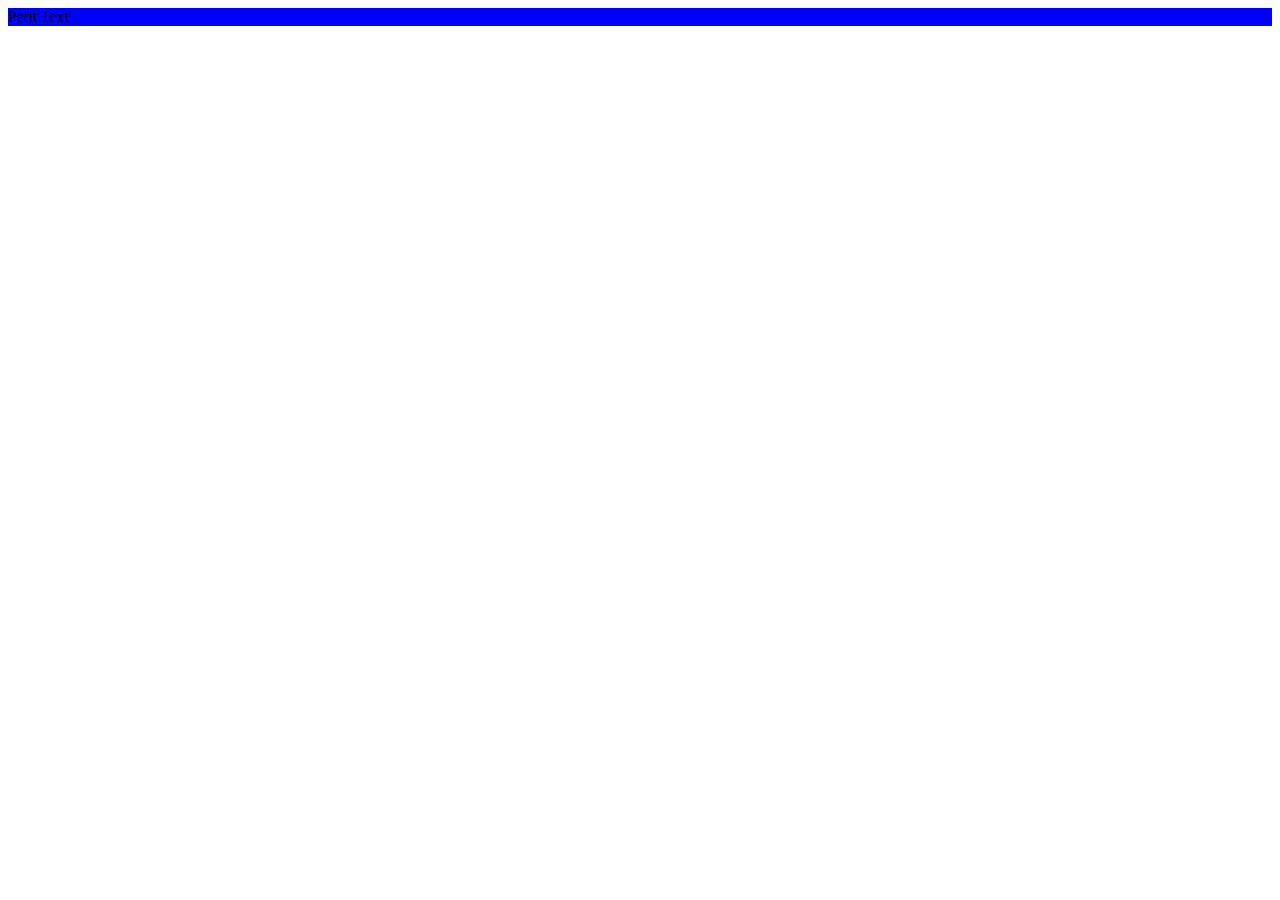
==== index.html @ 6e707517 "e" ====
<!DOCTYPE html>
<html lang="en">
<head>
    <meta charset="UTF-8">
    <meta http-equiv="X-UA-Compatible" content="IE=edge">
    <meta name="viewport" content="width=device-width, initial-scale=1.0">
    <title>Document</title>
</head>
<body>
    <div>Petit Text</div>
    <style>div{
    background-color: blue;}</style>
</body>
</html>
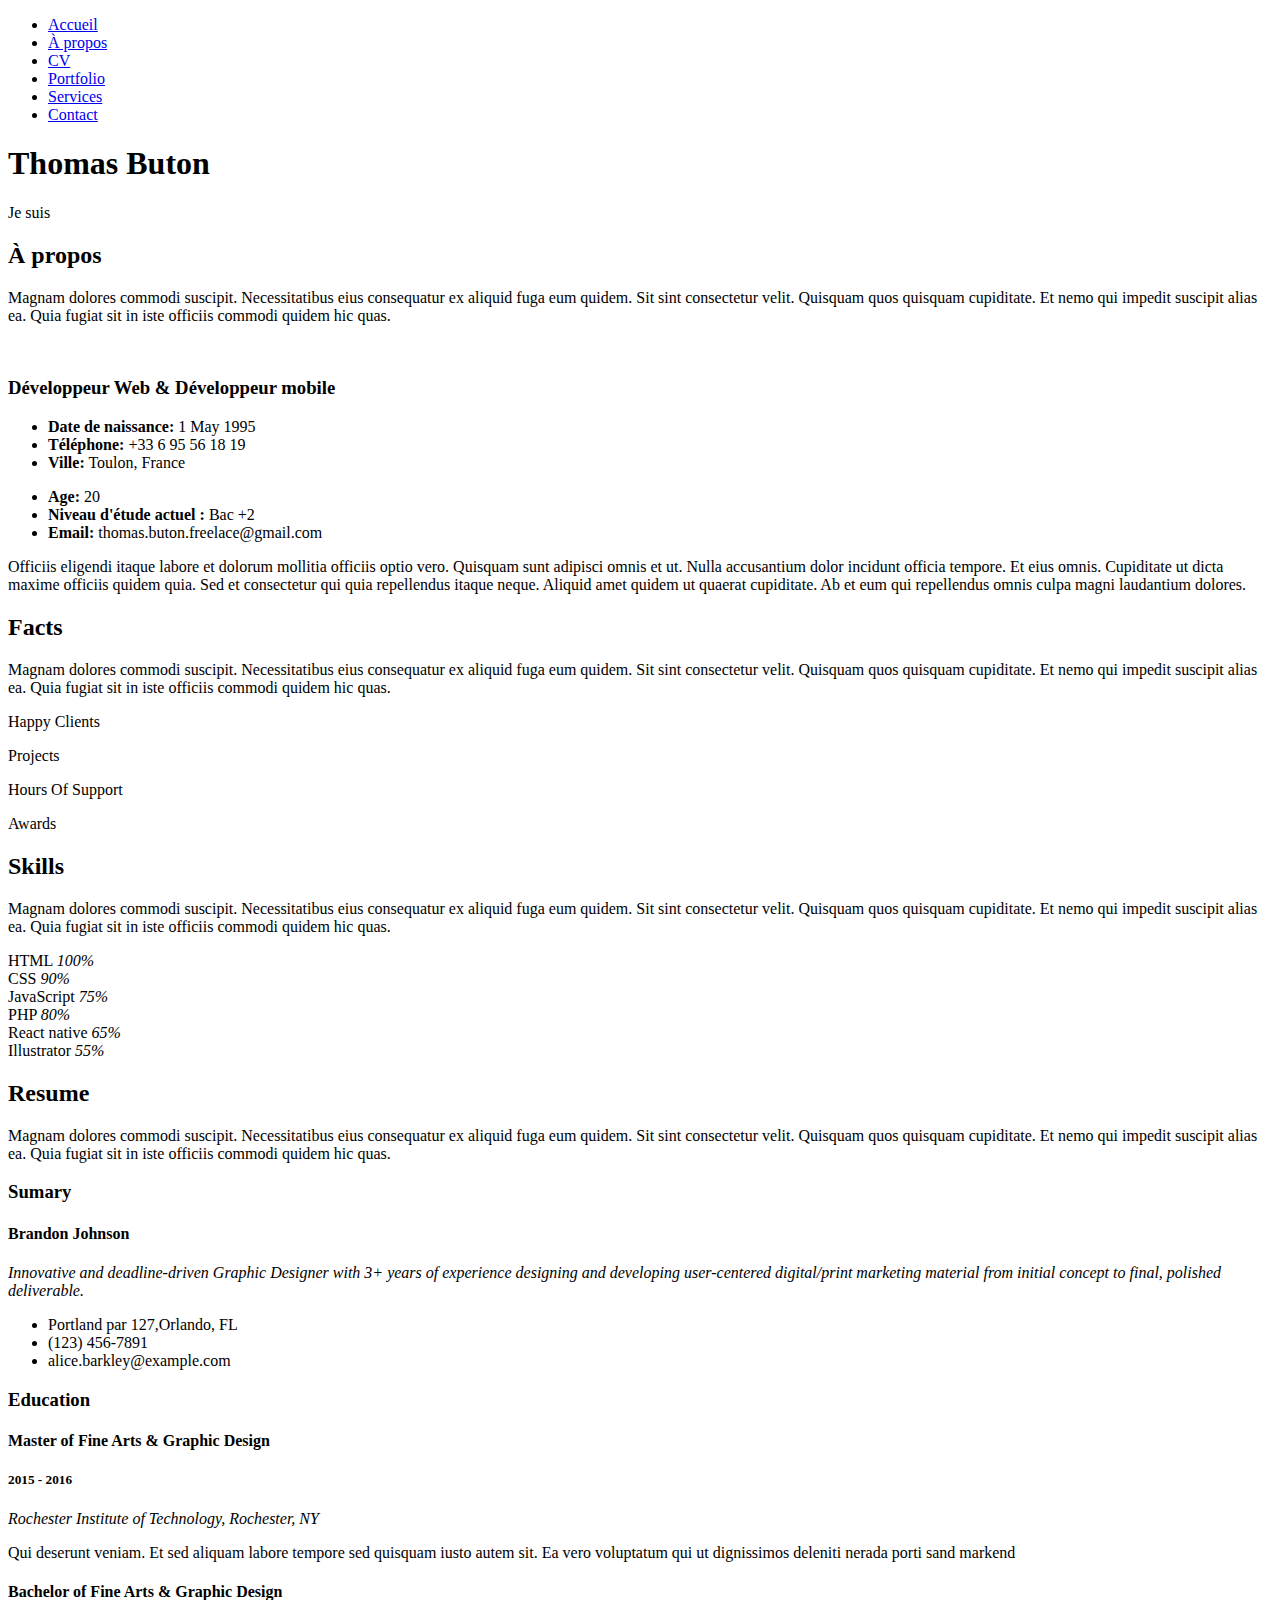
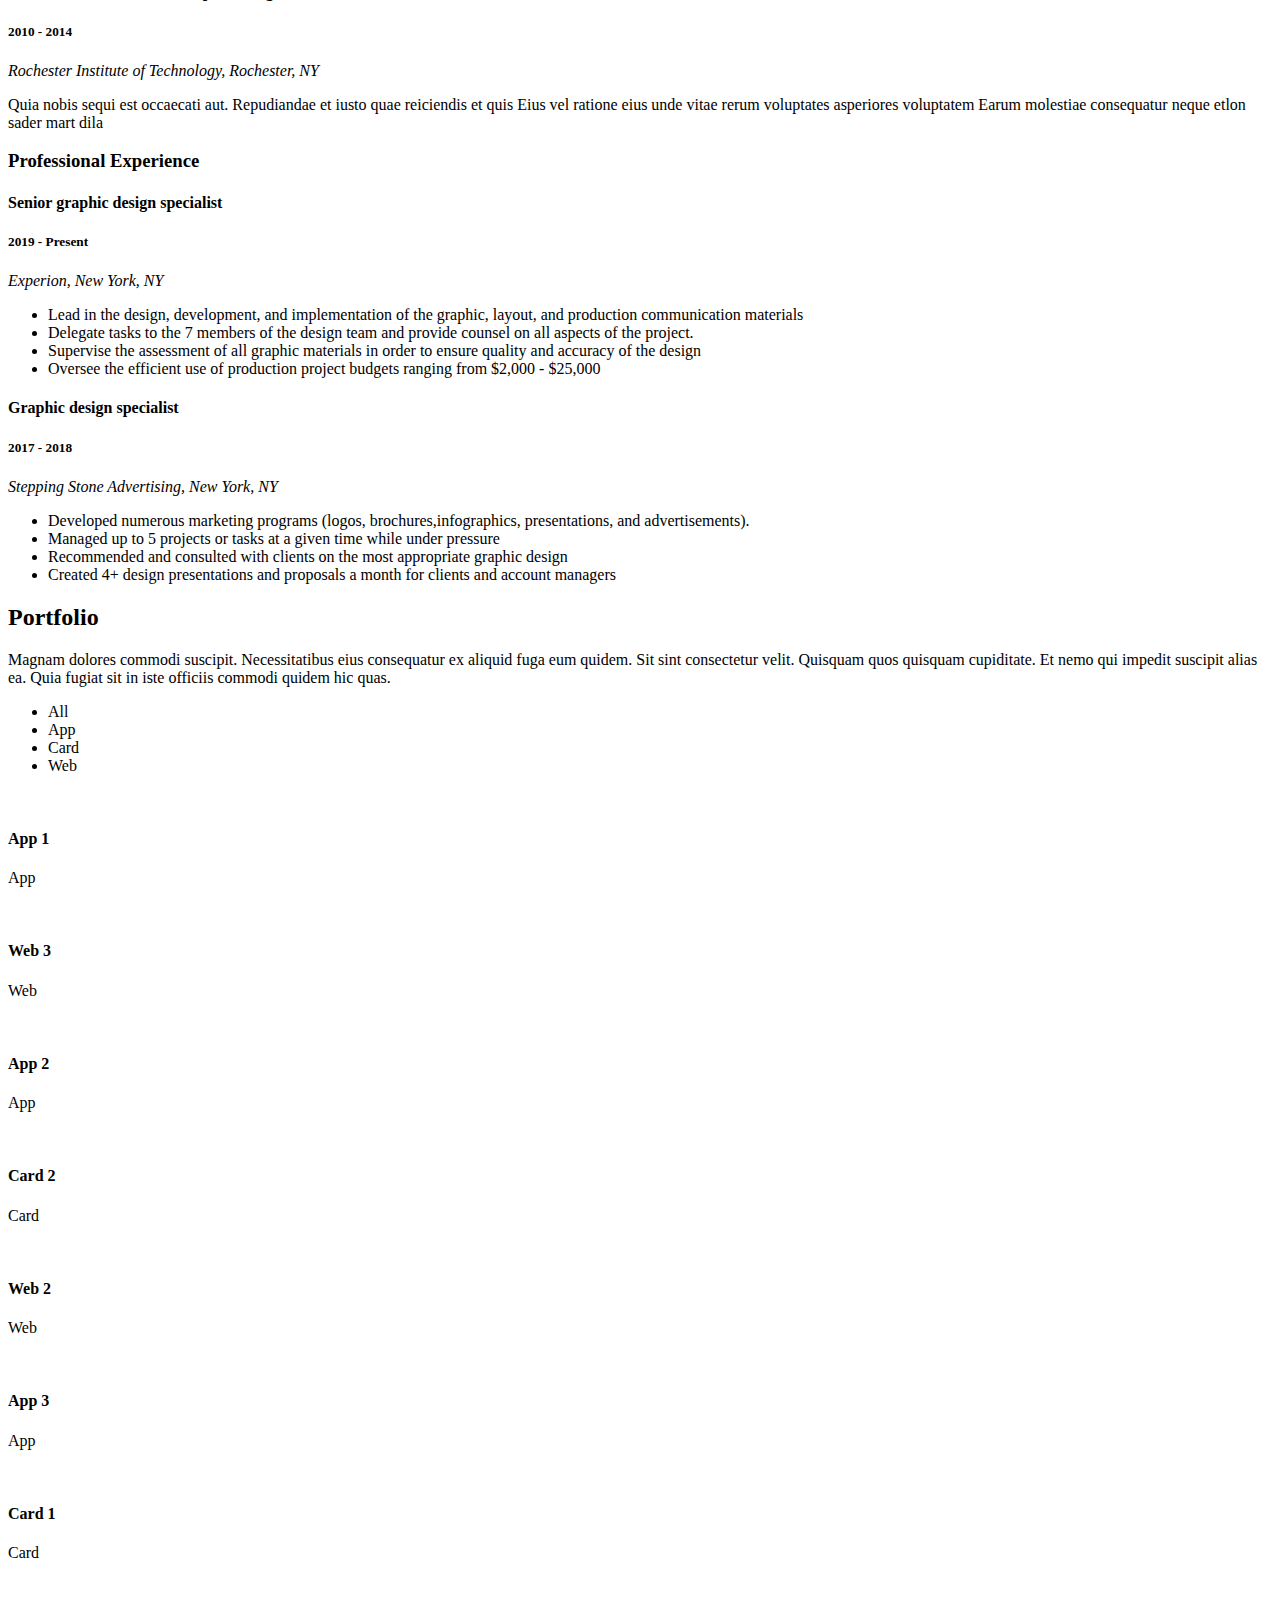
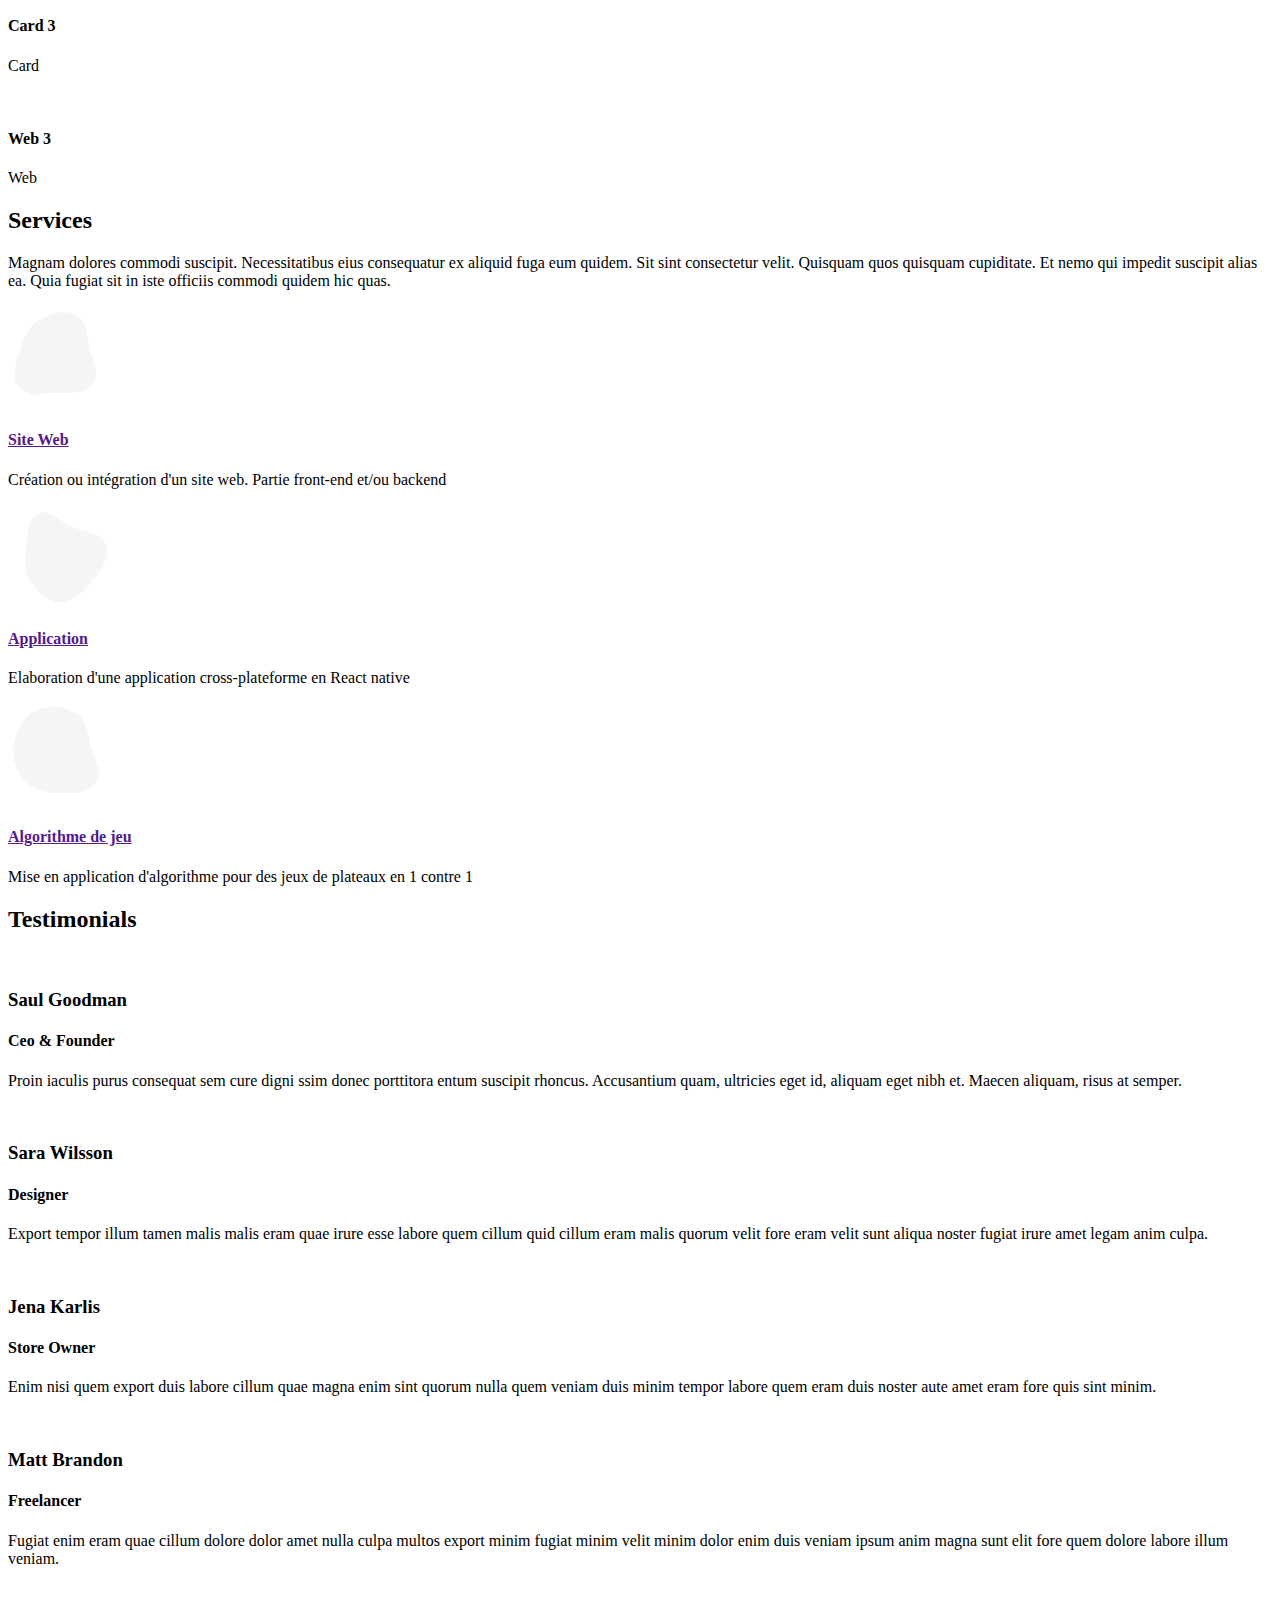
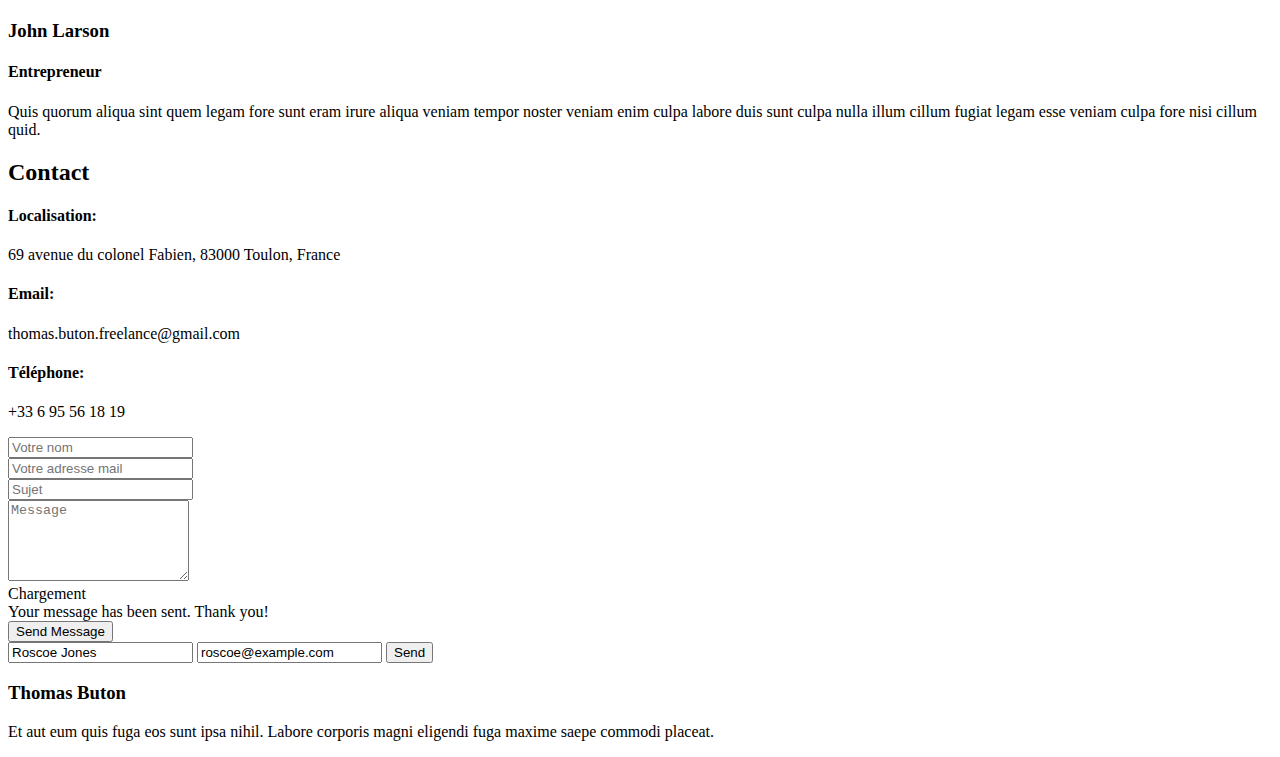
==== commit ad8c3890: "Ajout de la base" ====
--- a/index.html
+++ b/index.html
@@ -1,14 +1,855 @@
-<!DOCTYPE html>
-<html lang="en">
-<head>
-    <meta charset="UTF-8">
-    <meta http-equiv="X-UA-Compatible" content="IE=edge">
-    <meta name="viewport" content="width=device-width, initial-scale=1.0">
-    <title>Document</title>
-</head>
-<body>
-    <div>Petit Text</div>
-    <style>div{
-    background-color: blue;}</style>
-</body>
+<!DOCTYPE html>
+<html lang="en">
+
+<head>
+  <meta charset="utf-8">
+  <meta content="width=device-width, initial-scale=1.0" name="viewport">
+
+  <title>MyResume Bootstrap Template - Index</title>
+  <meta content="" name="description">
+  <meta content="" name="keywords">
+
+  <!-- Favicons -->
+  <link href="assets/img/favicon.png" rel="icon">
+  <link href="assets/img/apple-touch-icon.png" rel="apple-touch-icon">
+
+  <!-- Google Fonts -->
+  <link
+    href="https://fonts.googleapis.com/css?family=Open+Sans:300,300i,400,400i,600,600i,700,700i|Raleway:300,300i,400,400i,500,500i,600,600i,700,700i|Poppins:300,300i,400,400i,500,500i,600,600i,700,700i"
+    rel="stylesheet">
+
+  <!-- Vendor CSS Files -->
+  <link href="assets/vendor/aos/aos.css" rel="stylesheet">
+  <link href="assets/vendor/bootstrap/css/bootstrap.min.css" rel="stylesheet">
+  <link href="assets/vendor/bootstrap-icons/bootstrap-icons.css" rel="stylesheet">
+  <link href="assets/vendor/boxicons/css/boxicons.min.css" rel="stylesheet">
+  <link href="assets/vendor/glightbox/css/glightbox.min.css" rel="stylesheet">
+  <link href="assets/vendor/swiper/swiper-bundle.min.css" rel="stylesheet">
+
+  <!-- Template Main CSS File -->
+  <link href="assets/css/style.css" rel="stylesheet">
+
+  <!-- Pageclip stylesheet (form submition)-->
+  <link rel="stylesheet" href="https://s.pageclip.co/v1/pageclip.css" media="screen">
+
+  <!-- =======================================================
+  * Template Name: MyResume - v4.5.0
+  * Template URL: https://bootstrapmade.com/free-html-bootstrap-template-my-resume/
+  * Author: BootstrapMade.com
+  * License: https://bootstrapmade.com/license/
+  ======================================================== -->
+</head>
+
+<body>
+
+  <!-- ======= Mobile nav toggle button ======= -->
+  <!-- <button type="button" class="mobile-nav-toggle d-xl-none"><i class="bi bi-list mobile-nav-toggle"></i></button> -->
+  <i class="bi bi-list mobile-nav-toggle d-xl-none"></i>
+  <!-- ======= Header ======= -->
+  <header id="header" class="d-flex flex-column justify-content-center">
+
+    <nav id="navbar" class="navbar nav-menu">
+      <ul>
+        <li><a href="#hero" class="nav-link scrollto active"><i class="bx bx-home"></i> <span>Accueil</span></a></li>
+        <li><a href="#about" class="nav-link scrollto"><i class="bx bx-user"></i> <span>À propos</span></a></li>
+        <li><a href="#resume" class="nav-link scrollto"><i class="bx bx-file-blank"></i> <span>CV</span></a></li>
+        <li><a href="#portfolio" class="nav-link scrollto"><i class="bx bx-book-content"></i> <span>Portfolio</span></a>
+        </li>
+        <li><a href="#services" class="nav-link scrollto"><i class="bx bx-server"></i> <span>Services</span></a></li>
+        <li><a href="#contact" class="nav-link scrollto"><i class="bx bx-envelope"></i> <span>Contact</span></a></li>
+      </ul>
+    </nav><!-- .nav-menu -->
+
+  </header><!-- End Header -->
+
+  <!-- ======= Hero Section ======= -->
+  <section id="hero" class="d-flex flex-column justify-content-center">
+    <div class="container" data-aos="zoom-in" data-aos-delay="100">
+      <h1>Thomas Buton</h1>
+      <p>Je suis <span class="typed" data-typed-items="Developpeur, Sportif, Designer"></span></p>
+      <div class="social-links">
+        <!--   <a href="#" class="twitter"><i class="bx bxl-twitter"></i></a>
+        <a href="#" class="facebook"><i class="bx bxl-facebook"></i></a>
+        <a href="#" class="instagram"><i class="bx bxl-instagram"></i></a>
+        <a href="#" class="google-plus"><i class="bx bxl-skype"></i></a>
+        <a href="#" class="linkedin"><i class="bx bxl-linkedin"></i></a> -->
+      </div>
+    </div>
+  </section><!-- End Hero -->
+
+  <main id="main">
+
+    <!-- ======= About Section ======= -->
+    <section id="about" class="about">
+      <div class="container" data-aos="fade-up">
+
+        <div class="section-title">
+          <h2>À propos</h2>
+          <p>Magnam dolores commodi suscipit. Necessitatibus eius consequatur ex aliquid fuga eum quidem. Sit sint
+            consectetur velit. Quisquam quos quisquam cupiditate. Et nemo qui impedit suscipit alias ea. Quia fugiat sit
+            in iste officiis commodi quidem hic quas.</p>
+        </div>
+
+        <div class="row">
+          <div class="col-lg-4">
+            <img src="assets/img/profile-img.jpg" class="img-fluid" alt="">
+          </div>
+          <div class="col-lg-8 pt-4 pt-lg-0 content">
+            <h3> Développeur Web &amp; Développeur mobile</h3>
+
+            <!-- <p class="fst-italic">
+              Lorem ipsum dolor sit amet, consectetur adipiscing elit, sed do eiusmod tempor incididunt ut labore et
+              dolore
+              magna aliqua.
+            </p> -->
+            <div class="row">
+              <div class="col-lg-6">
+                <ul>
+                  <li class="ap-li"><i class="bi bi-chevron-right"></i> <strong>Date de naissance:</strong> <span>1 May
+                      1995</span>
+                  </li>
+                  <!--                   <li><i class="bi bi-chevron-right"></i> <strong>Website:</strong> <span>www.example.com</span></li>
+ -->
+                  <li class="ap-li"><i class="bi bi-chevron-right"></i> <strong>Téléphone:</strong> <span>+33 6 95 56 18
+                      19</span>
+                  </li>
+                  <li class="ap-li"><i class="bi bi-chevron-right"></i> <strong>Ville:</strong> <span>Toulon,
+                      France</span></li>
+                </ul>
+              </div>
+              <div class="col-lg-6">
+                <ul>
+                  <li class="ap-li"><i class="bi bi-chevron-right"></i> <strong>Age:</strong> <span>20</span></li>
+                  <li class="ap-li"><i class="bi bi-chevron-right"></i> <strong>Niveau d'étude actuel :</strong>
+                    <span>Bac +2</span>
+                  </li>
+                  <li class="ap-li"><i class="bi bi-chevron-right"></i> <strong>Email:</strong>
+                    <span>thomas.buton.freelace@gmail.com</span>
+                  </li>
+
+                </ul>
+              </div>
+            </div>
+            <p>
+              Officiis eligendi itaque labore et dolorum mollitia officiis optio vero. Quisquam sunt adipisci omnis et
+              ut. Nulla accusantium dolor incidunt officia tempore. Et eius omnis.
+              Cupiditate ut dicta maxime officiis quidem quia. Sed et consectetur qui quia repellendus itaque neque.
+              Aliquid amet quidem ut quaerat cupiditate. Ab et eum qui repellendus omnis culpa magni laudantium dolores.
+            </p>
+          </div>
+        </div>
+
+      </div>
+    </section><!-- End About Section -->
+
+    <!-- ======= Facts Section ======= -->
+    <section id="facts" class="facts">
+      <div class="container" data-aos="fade-up">
+
+        <div class="section-title">
+          <h2>Facts</h2>
+          <p>Magnam dolores commodi suscipit. Necessitatibus eius consequatur ex aliquid fuga eum quidem. Sit sint
+            consectetur velit. Quisquam quos quisquam cupiditate. Et nemo qui impedit suscipit alias ea. Quia fugiat sit
+            in iste officiis commodi quidem hic quas.</p>
+        </div>
+
+        <div class="row">
+
+          <div class="col-lg-3 col-md-6">
+            <div class="count-box">
+              <i class="bi bi-emoji-smile"></i>
+              <span data-purecounter-start="0" data-purecounter-end="232" data-purecounter-duration="1"
+                class="purecounter"></span>
+              <p>Happy Clients</p>
+            </div>
+          </div>
+
+          <div class="col-lg-3 col-md-6 mt-5 mt-md-0">
+            <div class="count-box">
+              <i class="bi bi-journal-richtext"></i>
+              <span data-purecounter-start="0" data-purecounter-end="521" data-purecounter-duration="1"
+                class="purecounter"></span>
+              <p>Projects</p>
+            </div>
+          </div>
+
+          <div class="col-lg-3 col-md-6 mt-5 mt-lg-0">
+            <div class="count-box">
+              <i class="bi bi-headset"></i>
+              <span data-purecounter-start="0" data-purecounter-end="1463" data-purecounter-duration="1"
+                class="purecounter"></span>
+              <p>Hours Of Support</p>
+            </div>
+          </div>
+
+          <div class="col-lg-3 col-md-6 mt-5 mt-lg-0">
+            <div class="count-box">
+              <i class="bi bi-award"></i>
+              <span data-purecounter-start="0" data-purecounter-end="25" data-purecounter-duration="1"
+                class="purecounter"></span>
+              <p>Awards</p>
+            </div>
+          </div>
+
+        </div>
+
+      </div>
+    </section><!-- End Facts Section -->
+
+    <!-- ======= Skills Section ======= -->
+    <section id="skills" class="skills section-bg">
+      <div class="container" data-aos="fade-up">
+
+        <div class="section-title">
+          <h2>Skills</h2>
+          <p>Magnam dolores commodi suscipit. Necessitatibus eius consequatur ex aliquid fuga eum quidem. Sit sint
+            consectetur velit. Quisquam quos quisquam cupiditate. Et nemo qui impedit suscipit alias ea. Quia fugiat sit
+            in iste officiis commodi quidem hic quas.</p>
+        </div>
+
+        <div class="row skills-content">
+
+          <div class="col-lg-6">
+
+            <div class="progress">
+              <span class="skill">HTML <i class="val">100%</i></span>
+              <div class="progress-bar-wrap">
+                <div class="progress-bar" role="progressbar" aria-valuenow="100" aria-valuemin="0" aria-valuemax="100">
+                </div>
+              </div>
+            </div>
+
+            <div class="progress">
+              <span class="skill">CSS <i class="val">90%</i></span>
+              <div class="progress-bar-wrap">
+                <div class="progress-bar" role="progressbar" aria-valuenow="90" aria-valuemin="0" aria-valuemax="100">
+                </div>
+              </div>
+            </div>
+
+            <div class="progress">
+              <span class="skill">JavaScript <i class="val">75%</i></span>
+              <div class="progress-bar-wrap">
+                <div class="progress-bar" role="progressbar" aria-valuenow="75" aria-valuemin="0" aria-valuemax="100">
+                </div>
+              </div>
+            </div>
+
+          </div>
+
+          <div class="col-lg-6">
+
+            <div class="progress">
+              <span class="skill">PHP <i class="val">80%</i></span>
+              <div class="progress-bar-wrap">
+                <div class="progress-bar" role="progressbar" aria-valuenow="80" aria-valuemin="0" aria-valuemax="100">
+                </div>
+              </div>
+            </div>
+
+            <div class="progress">
+              <span class="skill">React native <i class="val">65%</i></span>
+              <div class="progress-bar-wrap">
+                <div class="progress-bar" role="progressbar" aria-valuenow="65" aria-valuemin="0" aria-valuemax="100">
+                </div>
+              </div>
+            </div>
+
+            <div class="progress">
+              <span class="skill">Illustrator <i class="val">55%</i></span>
+              <div class="progress-bar-wrap">
+                <div class="progress-bar" role="progressbar" aria-valuenow="55" aria-valuemin="0" aria-valuemax="100">
+                </div>
+              </div>
+            </div>
+
+          </div>
+
+        </div>
+
+      </div>
+    </section><!-- End Skills Section -->
+
+    <!-- ======= Resume Section ======= -->
+    <section id="resume" class="resume">
+      <div class="container" data-aos="fade-up">
+
+        <div class="section-title">
+          <h2>Resume</h2>
+          <p>Magnam dolores commodi suscipit. Necessitatibus eius consequatur ex aliquid fuga eum quidem. Sit sint
+            consectetur velit. Quisquam quos quisquam cupiditate. Et nemo qui impedit suscipit alias ea. Quia fugiat sit
+            in iste officiis commodi quidem hic quas.</p>
+        </div>
+
+        <div class="row">
+          <div class="col-lg-6">
+            <h3 class="resume-title">Sumary</h3>
+            <div class="resume-item pb-0">
+              <h4>Brandon Johnson</h4>
+              <p><em>Innovative and deadline-driven Graphic Designer with 3+ years of experience designing and
+                  developing user-centered digital/print marketing material from initial concept to final, polished
+                  deliverable.</em></p>
+              <ul>
+                <li>Portland par 127,Orlando, FL</li>
+                <li>(123) 456-7891</li>
+                <li>alice.barkley@example.com</li>
+              </ul>
+            </div>
+
+            <h3 class="resume-title">Education</h3>
+            <div class="resume-item">
+              <h4>Master of Fine Arts &amp; Graphic Design</h4>
+              <h5>2015 - 2016</h5>
+              <p><em>Rochester Institute of Technology, Rochester, NY</em></p>
+              <p>Qui deserunt veniam. Et sed aliquam labore tempore sed quisquam iusto autem sit. Ea vero voluptatum qui
+                ut dignissimos deleniti nerada porti sand markend</p>
+            </div>
+            <div class="resume-item">
+              <h4>Bachelor of Fine Arts &amp; Graphic Design</h4>
+              <h5>2010 - 2014</h5>
+              <p><em>Rochester Institute of Technology, Rochester, NY</em></p>
+              <p>Quia nobis sequi est occaecati aut. Repudiandae et iusto quae reiciendis et quis Eius vel ratione eius
+                unde vitae rerum voluptates asperiores voluptatem Earum molestiae consequatur neque etlon sader mart
+                dila</p>
+            </div>
+          </div>
+          <div class="col-lg-6">
+            <h3 class="resume-title">Professional Experience</h3>
+            <div class="resume-item">
+              <h4>Senior graphic design specialist</h4>
+              <h5>2019 - Present</h5>
+              <p><em>Experion, New York, NY </em></p>
+              <ul>
+                <li>Lead in the design, development, and implementation of the graphic, layout, and production
+                  communication materials</li>
+                <li>Delegate tasks to the 7 members of the design team and provide counsel on all aspects of the
+                  project. </li>
+                <li>Supervise the assessment of all graphic materials in order to ensure quality and accuracy of the
+                  design</li>
+                <li>Oversee the efficient use of production project budgets ranging from $2,000 - $25,000</li>
+              </ul>
+            </div>
+            <div class="resume-item">
+              <h4>Graphic design specialist</h4>
+              <h5>2017 - 2018</h5>
+              <p><em>Stepping Stone Advertising, New York, NY</em></p>
+              <ul>
+                <li>Developed numerous marketing programs (logos, brochures,infographics, presentations, and
+                  advertisements).</li>
+                <li>Managed up to 5 projects or tasks at a given time while under pressure</li>
+                <li>Recommended and consulted with clients on the most appropriate graphic design</li>
+                <li>Created 4+ design presentations and proposals a month for clients and account managers</li>
+              </ul>
+            </div>
+          </div>
+        </div>
+
+      </div>
+    </section><!-- End Resume Section -->
+
+    <!-- ======= Portfolio Section ======= -->
+    <section id="portfolio" class="portfolio section-bg">
+      <div class="container" data-aos="fade-up">
+
+        <div class="section-title">
+          <h2>Portfolio</h2>
+          <p>Magnam dolores commodi suscipit. Necessitatibus eius consequatur ex aliquid fuga eum quidem. Sit sint
+            consectetur velit. Quisquam quos quisquam cupiditate. Et nemo qui impedit suscipit alias ea. Quia fugiat sit
+            in iste officiis commodi quidem hic quas.</p>
+        </div>
+
+        <div class="row">
+          <div class="col-lg-12 d-flex justify-content-center" data-aos="fade-up" data-aos-delay="100">
+            <ul id="portfolio-flters">
+              <li data-filter="*" class="filter-active">All</li>
+              <li data-filter=".filter-app">App</li>
+              <li data-filter=".filter-card">Card</li>
+              <li data-filter=".filter-web">Web</li>
+            </ul>
+          </div>
+        </div>
+
+        <div class="row portfolio-container" data-aos="fade-up" data-aos-delay="200">
+
+          <div class="col-lg-4 col-md-6 portfolio-item filter-app">
+            <div class="portfolio-wrap">
+              <img src="assets/img/portfolio/portfolio-1.jpg" class="img-fluid" alt="">
+              <div class="portfolio-info">
+                <h4>App 1</h4>
+                <p>App</p>
+                <div class="portfolio-links">
+                  <a href="assets/img/portfolio/portfolio-1.jpg" data-gallery="portfolioGallery"
+                    class="portfolio-lightbox" title="App 1"><i class="bx bx-plus"></i></a>
+                  <a href="portfolio-details.html" class="portfolio-details-lightbox" data-glightbox="type: external"
+                    title="Portfolio Details"><i class="bx bx-link"></i></a>
+                </div>
+              </div>
+            </div>
+          </div>
+
+          <div class="col-lg-4 col-md-6 portfolio-item filter-web">
+            <div class="portfolio-wrap">
+              <img src="assets/img/portfolio/portfolio-2.jpg" class="img-fluid" alt="">
+              <div class="portfolio-info">
+                <h4>Web 3</h4>
+                <p>Web</p>
+                <div class="portfolio-links">
+                  <a href="assets/img/portfolio/portfolio-2.jpg" data-gallery="portfolioGallery"
+                    class="portfolio-lightbox" title="Web 3"><i class="bx bx-plus"></i></a>
+                  <a href="portfolio-details.html" class="portfolio-details-lightbox" data-glightbox="type: external"
+                    title="Portfolio Details"><i class="bx bx-link"></i></a>
+                </div>
+              </div>
+            </div>
+          </div>
+
+          <div class="col-lg-4 col-md-6 portfolio-item filter-app">
+            <div class="portfolio-wrap">
+              <img src="assets/img/portfolio/portfolio-3.jpg" class="img-fluid" alt="">
+              <div class="portfolio-info">
+                <h4>App 2</h4>
+                <p>App</p>
+                <div class="portfolio-links">
+                  <a href="assets/img/portfolio/portfolio-3.jpg" data-gallery="portfolioGallery"
+                    class="portfolio-lightbox" title="App 2"><i class="bx bx-plus"></i></a>
+                  <a href="portfolio-details.html" class="portfolio-details-lightbox" data-glightbox="type: external"
+                    title="Portfolio Details"><i class="bx bx-link"></i></a>
+                </div>
+              </div>
+            </div>
+          </div>
+
+          <div class="col-lg-4 col-md-6 portfolio-item filter-card">
+            <div class="portfolio-wrap">
+              <img src="assets/img/portfolio/portfolio-4.jpg" class="img-fluid" alt="">
+              <div class="portfolio-info">
+                <h4>Card 2</h4>
+                <p>Card</p>
+                <div class="portfolio-links">
+                  <a href="assets/img/portfolio/portfolio-4.jpg" data-gallery="portfolioGallery"
+                    class="portfolio-lightbox" title="Card 2"><i class="bx bx-plus"></i></a>
+                  <a href="portfolio-details.html" class="portfolio-details-lightbox" data-glightbox="type: external"
+                    title="Portfolio Details"><i class="bx bx-link"></i></a>
+                </div>
+              </div>
+            </div>
+          </div>
+
+          <div class="col-lg-4 col-md-6 portfolio-item filter-web">
+            <div class="portfolio-wrap">
+              <img src="assets/img/portfolio/portfolio-5.jpg" class="img-fluid" alt="">
+              <div class="portfolio-info">
+                <h4>Web 2</h4>
+                <p>Web</p>
+                <div class="portfolio-links">
+                  <a href="assets/img/portfolio/portfolio-5.jpg" data-gallery="portfolioGallery"
+                    class="portfolio-lightbox" title="Web 2"><i class="bx bx-plus"></i></a>
+                  <a href="portfolio-details.html" class="portfolio-details-lightbox" data-glightbox="type: external"
+                    title="Portfolio Details"><i class="bx bx-link"></i></a>
+                </div>
+              </div>
+            </div>
+          </div>
+
+          <div class="col-lg-4 col-md-6 portfolio-item filter-app">
+            <div class="portfolio-wrap">
+              <img src="assets/img/portfolio/portfolio-6.jpg" class="img-fluid" alt="">
+              <div class="portfolio-info">
+                <h4>App 3</h4>
+                <p>App</p>
+                <div class="portfolio-links">
+                  <a href="assets/img/portfolio/portfolio-6.jpg" data-gallery="portfolioGallery"
+                    class="portfolio-lightbox" title="App 3"><i class="bx bx-plus"></i></a>
+                  <a href="portfolio-details.html" class="portfolio-details-lightbox" data-glightbox="type: external"
+                    title="Portfolio Details"><i class="bx bx-link"></i></a>
+                </div>
+              </div>
+            </div>
+          </div>
+
+          <div class="col-lg-4 col-md-6 portfolio-item filter-card">
+            <div class="portfolio-wrap">
+              <img src="assets/img/portfolio/portfolio-7.jpg" class="img-fluid" alt="">
+              <div class="portfolio-info">
+                <h4>Card 1</h4>
+                <p>Card</p>
+                <div class="portfolio-links">
+                  <a href="assets/img/portfolio/portfolio-7.jpg" data-gallery="portfolioGallery"
+                    class="portfolio-lightbox" title="Card 1"><i class="bx bx-plus"></i></a>
+                  <a href="portfolio-details.html" class="portfolio-details-lightbox" data-glightbox="type: external"
+                    title="Portfolio Details"><i class="bx bx-link"></i></a>
+                </div>
+              </div>
+            </div>
+          </div>
+
+          <div class="col-lg-4 col-md-6 portfolio-item filter-card">
+            <div class="portfolio-wrap">
+              <img src="assets/img/portfolio/portfolio-8.jpg" class="img-fluid" alt="">
+              <div class="portfolio-info">
+                <h4>Card 3</h4>
+                <p>Card</p>
+                <div class="portfolio-links">
+                  <a href="assets/img/portfolio/portfolio-8.jpg" data-gallery="portfolioGallery"
+                    class="portfolio-lightbox" title="Card 3"><i class="bx bx-plus"></i></a>
+                  <a href="portfolio-details.html" class="portfolio-details-lightbox" data-glightbox="type: external"
+                    title="Portfolio Details"><i class="bx bx-link"></i></a>
+                </div>
+              </div>
+            </div>
+          </div>
+
+          <div class="col-lg-4 col-md-6 portfolio-item filter-web">
+            <div class="portfolio-wrap">
+              <img src="assets/img/portfolio/portfolio-9.jpg" class="img-fluid" alt="">
+              <div class="portfolio-info">
+                <h4>Web 3</h4>
+                <p>Web</p>
+                <div class="portfolio-links">
+                  <a href="assets/img/portfolio/portfolio-9.jpg" data-gallery="portfolioGallery"
+                    class="portfolio-lightbox" title="Web 3"><i class="bx bx-plus"></i></a>
+                  <a href="portfolio-details.html" class="portfolio-details-lightbox" data-glightbox="type: external"
+                    title="Portfolio Details"><i class="bx bx-link"></i></a>
+                </div>
+              </div>
+            </div>
+          </div>
+
+        </div>
+
+      </div>
+    </section><!-- End Portfolio Section -->
+
+    <!-- ======= Services Section ======= -->
+    <section id="services" class="services">
+      <div class="container" data-aos="fade-up">
+
+        <div class="section-title">
+          <h2>Services</h2>
+          <p>Magnam dolores commodi suscipit. Necessitatibus eius consequatur ex aliquid fuga eum quidem. Sit sint
+            consectetur velit. Quisquam quos quisquam cupiditate. Et nemo qui impedit suscipit alias ea. Quia fugiat sit
+            in iste officiis commodi quidem hic quas.</p>
+        </div>
+
+        <div class="row">
+
+          <div class="col-lg-4 col-md-6 d-flex align-items-stretch" data-aos="zoom-in" data-aos-delay="100">
+            <div class="icon-box iconbox-blue">
+              <div class="icon">
+                <svg width="100" height="100" viewBox="0 0 600 600" xmlns="http://www.w3.org/2000/svg">
+                  <path stroke="none" stroke-width="0" fill="#f5f5f5"
+                    d="M300,521.0016835830174C376.1290562159157,517.8887921683347,466.0731472004068,529.7835943286574,510.70327084640275,468.03025145048787C554.3714126377745,407.6079735673963,508.03601936045806,328.9844924480964,491.2728898941984,256.3432110539036C474.5976632858925,184.082847569629,479.9380746630129,96.60480741107993,416.23090153303,58.64404602377083C348.86323505073057,18.502131276798302,261.93793281208167,40.57373210992963,193.5410806939664,78.93577620505333C130.42746243093433,114.334589627462,98.30271207620316,179.96522072025542,76.75703585869454,249.04625023123273C51.97151888228291,328.5150500222984,13.704378332031375,421.85034740162234,66.52175969318436,486.19268352777647C119.04800174914682,550.1803526380478,217.28368757567262,524.383925680826,300,521.0016835830174">
+                  </path>
+                </svg>
+                <i class="bx bxl-dribbble"></i>
+              </div>
+              <h4><a href="">Site Web</a></h4>
+              <p>Création ou intégration d'un site web. Partie front-end et/ou backend</p>
+            </div>
+          </div>
+
+          <div class="col-lg-4 col-md-6 d-flex align-items-stretch mt-4 mt-md-0" data-aos="zoom-in"
+            data-aos-delay="200">
+            <div class="icon-box iconbox-orange ">
+              <div class="icon">
+                <svg width="100" height="100" viewBox="0 0 600 600" xmlns="http://www.w3.org/2000/svg">
+                  <path stroke="none" stroke-width="0" fill="#f5f5f5"
+                    d="M300,582.0697525312426C382.5290701553225,586.8405444964366,449.9789794690241,525.3245884688669,502.5850820975895,461.55621195738473C556.606425686781,396.0723002908107,615.8543463187945,314.28637112970534,586.6730223649479,234.56875336149918C558.9533121215079,158.8439757836574,454.9685369536778,164.00468322053177,381.49747125262974,130.76875717737553C312.15926192815925,99.40240125094834,248.97055460311594,18.661163978235184,179.8680185752513,50.54337015887873C110.5421016452524,82.52863877960104,119.82277516462835,180.83849132639028,109.12597500060166,256.43424936330496C100.08760227029461,320.3096726198365,92.17705696193138,384.0621239912766,124.79988738764834,439.7174275375508C164.83382741302287,508.01625554203684,220.96474134820875,577.5009287672846,300,582.0697525312426">
+                  </path>
+                </svg>
+                <i class="bx bx-file"></i>
+              </div>
+              <h4><a href="">Application</a></h4>
+              <p>Elaboration d'une application cross-plateforme en React native</p>
+            </div>
+          </div>
+
+          <div class="col-lg-4 col-md-6 d-flex align-items-stretch mt-4 mt-lg-0" data-aos="zoom-in"
+            data-aos-delay="300">
+            <div class="icon-box iconbox-pink">
+              <div class="icon">
+                <svg width="100" height="100" viewBox="0 0 600 600" xmlns="http://www.w3.org/2000/svg">
+                  <path stroke="none" stroke-width="0" fill="#f5f5f5"
+                    d="M300,541.5067337569781C382.14930387511276,545.0595476570109,479.8736841581634,548.3450877840088,526.4010558755058,480.5488172755941C571.5218469581645,414.80211281144784,517.5187510058486,332.0715597781072,496.52539010469104,255.14436215662573C477.37192572678356,184.95920475031193,473.57363656557914,105.61284051026155,413.0603344069578,65.22779650032875C343.27470386102294,18.654635553484475,251.2091493199835,5.337323636656869,175.0934190732945,40.62881213300186C97.87086631185822,76.43348514350839,51.98124368387456,156.15599469081315,36.44837278890362,239.84606092416172C21.716077023791087,319.22268207091537,43.775223500013084,401.1760424656574,96.891909868211,461.97329694683043C147.22146801428983,519.5804099606455,223.5754009179313,538.201503339737,300,541.5067337569781">
+                  </path>
+                </svg>
+                <i class="bx bx-tachometer"></i>
+              </div>
+              <h4><a href="">Algorithme de jeu</a></h4>
+              <p>Mise en application d'algorithme pour des jeux de plateaux en 1 contre 1</p>
+            </div>
+          </div>
+
+          <!--  <div class="col-lg-4 col-md-6 d-flex align-items-stretch mt-4" data-aos="zoom-in" data-aos-delay="100">
+            <div class="icon-box iconbox-yellow">
+              <div class="icon">
+                <svg width="100" height="100" viewBox="0 0 600 600" xmlns="http://www.w3.org/2000/svg">
+                  <path stroke="none" stroke-width="0" fill="#f5f5f5"
+                    d="M300,503.46388370962813C374.79870501325706,506.71871716319447,464.8034551963731,527.1746412648533,510.4981551193396,467.86667711651364C555.9287308511215,408.9015244558933,512.6030010748507,327.5744911775523,490.211057578863,256.5855673507754C471.097692560561,195.9906835881958,447.69079081568157,138.11976852964426,395.19560036434837,102.3242989838813C329.3053358748298,57.3949838291264,248.02791733380457,8.279543830951368,175.87071277845988,42.242879143198664C103.41431057327972,76.34704239035025,93.79494320519305,170.9812938413882,81.28167332365135,250.07896920659033C70.17666984294237,320.27484674793965,64.84698225790005,396.69656628748305,111.28512138212992,450.4950937839243C156.20124167950087,502.5303643271138,231.32542653798444,500.4755392045468,300,503.46388370962813">
+                  </path>
+                </svg>
+                <i class="bx bx-layer"></i>
+              </div>
+              <h4><a href="">Nemo Enim</a></h4>
+              <p>At vero eos et accusamus et iusto odio dignissimos ducimus qui blanditiis</p>
+            </div>
+          </div>
+
+          <div class="col-lg-4 col-md-6 d-flex align-items-stretch mt-4" data-aos="zoom-in" data-aos-delay="200">
+            <div class="icon-box iconbox-red">
+              <div class="icon">
+                <svg width="100" height="100" viewBox="0 0 600 600" xmlns="http://www.w3.org/2000/svg">
+                  <path stroke="none" stroke-width="0" fill="#f5f5f5"
+                    d="M300,532.3542879108572C369.38199826031484,532.3153073249985,429.10787420159085,491.63046689027357,474.5244479745417,439.17860296908856C522.8885846962883,383.3225815378663,569.1668002868075,314.3205725914397,550.7432151929288,242.7694973846089C532.6665558377875,172.5657663291529,456.2379748765914,142.6223662098291,390.3689995646985,112.34683881706744C326.66090330228417,83.06452184765237,258.84405631176094,53.51806209861945,193.32584062364296,78.48882559362697C121.61183558270385,105.82097193414197,62.805066853699245,167.19869350419734,48.57481801355237,242.6138429142374C34.843463184063346,315.3850353017275,76.69343916112496,383.4422959591041,125.22947124332185,439.3748458443577C170.7312796277747,491.8107796887764,230.57421082200815,532.3932930995766,300,532.3542879108572">
+                  </path>
+                </svg>
+                <i class="bx bx-slideshow"></i>
+              </div>
+              <h4><a href="">Dele Cardo</a></h4>
+              <p>Quis consequatur saepe eligendi voluptatem consequatur dolor consequuntur</p>
+            </div>
+          </div>
+
+          <div class="col-lg-4 col-md-6 d-flex align-items-stretch mt-4" data-aos="zoom-in" data-aos-delay="300">
+            <div class="icon-box iconbox-teal">
+              <div class="icon">
+                <svg width="100" height="100" viewBox="0 0 600 600" xmlns="http://www.w3.org/2000/svg">
+                  <path stroke="none" stroke-width="0" fill="#f5f5f5"
+                    d="M300,566.797414625762C385.7384707136149,576.1784315230908,478.7894351017131,552.8928747891023,531.9192734346935,484.94944893311C584.6109503024035,417.5663521118492,582.489472248146,322.67544863468447,553.9536738515405,242.03673114598146C529.1557734026468,171.96086150256528,465.24506316201064,127.66468636344209,395.9583748389544,100.7403814666027C334.2173773831606,76.7482773500951,269.4350130405921,84.62216499799875,207.1952322260088,107.2889140133804C132.92018162631612,134.33871894543012,41.79353780512637,160.00259165414826,22.644507872594943,236.69541883565114C3.319112789854554,314.0945973066697,72.72355303640163,379.243833228382,124.04198916343866,440.3218312028393C172.9286146004772,498.5055451809895,224.45579914871206,558.5317968840102,300,566.797414625762">
+                  </path>
+                </svg>
+                <i class="bx bx-arch"></i>
+              </div>
+              <h4><a href="">Divera Don</a></h4>
+              <p>Modi nostrum vel laborum. Porro fugit error sit minus sapiente sit aspernatur</p>
+            </div>
+          </div>
+ -->
+        </div>
+
+      </div>
+    </section><!-- End Services Section -->
+
+    <!-- ======= Testimonials Section ======= -->
+    <section id="testimonials" class="testimonials section-bg">
+      <div class="container" data-aos="fade-up">
+
+        <div class="section-title">
+          <h2>Testimonials</h2>
+        </div>
+
+        <div class="testimonials-slider swiper" data-aos="fade-up" data-aos-delay="100">
+          <div class="swiper-wrapper">
+
+            <div class="swiper-slide">
+              <div class="testimonial-item">
+                <img src="assets/img/testimonials/testimonials-1.jpg" class="testimonial-img" alt="">
+                <h3>Saul Goodman</h3>
+                <h4>Ceo &amp; Founder</h4>
+                <p>
+                  <i class="bx bxs-quote-alt-left quote-icon-left"></i>
+                  Proin iaculis purus consequat sem cure digni ssim donec porttitora entum suscipit rhoncus. Accusantium
+                  quam, ultricies eget id, aliquam eget nibh et. Maecen aliquam, risus at semper.
+                  <i class="bx bxs-quote-alt-right quote-icon-right"></i>
+                </p>
+              </div>
+            </div><!-- End testimonial item -->
+
+            <div class="swiper-slide">
+              <div class="testimonial-item">
+                <img src="assets/img/testimonials/testimonials-2.jpg" class="testimonial-img" alt="">
+                <h3>Sara Wilsson</h3>
+                <h4>Designer</h4>
+                <p>
+                  <i class="bx bxs-quote-alt-left quote-icon-left"></i>
+                  Export tempor illum tamen malis malis eram quae irure esse labore quem cillum quid cillum eram malis
+                  quorum velit fore eram velit sunt aliqua noster fugiat irure amet legam anim culpa.
+                  <i class="bx bxs-quote-alt-right quote-icon-right"></i>
+                </p>
+              </div>
+            </div><!-- End testimonial item -->
+
+            <div class="swiper-slide">
+              <div class="testimonial-item">
+                <img src="assets/img/testimonials/testimonials-3.jpg" class="testimonial-img" alt="">
+                <h3>Jena Karlis</h3>
+                <h4>Store Owner</h4>
+                <p>
+                  <i class="bx bxs-quote-alt-left quote-icon-left"></i>
+                  Enim nisi quem export duis labore cillum quae magna enim sint quorum nulla quem veniam duis minim
+                  tempor labore quem eram duis noster aute amet eram fore quis sint minim.
+                  <i class="bx bxs-quote-alt-right quote-icon-right"></i>
+                </p>
+              </div>
+            </div><!-- End testimonial item -->
+
+            <div class="swiper-slide">
+              <div class="testimonial-item">
+                <img src="assets/img/testimonials/testimonials-4.jpg" class="testimonial-img" alt="">
+                <h3>Matt Brandon</h3>
+                <h4>Freelancer</h4>
+                <p>
+                  <i class="bx bxs-quote-alt-left quote-icon-left"></i>
+                  Fugiat enim eram quae cillum dolore dolor amet nulla culpa multos export minim fugiat minim velit
+                  minim dolor enim duis veniam ipsum anim magna sunt elit fore quem dolore labore illum veniam.
+                  <i class="bx bxs-quote-alt-right quote-icon-right"></i>
+                </p>
+              </div>
+            </div><!-- End testimonial item -->
+
+            <div class="swiper-slide">
+              <div class="testimonial-item">
+                <img src="assets/img/testimonials/testimonials-5.jpg" class="testimonial-img" alt="">
+                <h3>John Larson</h3>
+                <h4>Entrepreneur</h4>
+                <p>
+                  <i class="bx bxs-quote-alt-left quote-icon-left"></i>
+                  Quis quorum aliqua sint quem legam fore sunt eram irure aliqua veniam tempor noster veniam enim culpa
+                  labore duis sunt culpa nulla illum cillum fugiat legam esse veniam culpa fore nisi cillum quid.
+                  <i class="bx bxs-quote-alt-right quote-icon-right"></i>
+                </p>
+              </div>
+            </div><!-- End testimonial item -->
+
+          </div>
+          <div class="swiper-pagination"></div>
+        </div>
+
+      </div>
+    </section><!-- End Testimonials Section -->
+
+    <!-- ======= Contact Section ======= -->
+    <section id="contact" class="contact">
+      <div class="container" data-aos="fade-up">
+
+        <div class="section-title">
+          <h2>Contact</h2>
+        </div>
+
+        <div class="row mt-1">
+
+          <div class="col-lg-4">
+            <div class="info">
+              <div class="address">
+                <i class="bi bi-geo-alt"></i>
+                <h4>Localisation:</h4>
+                <p>69 avenue du colonel Fabien, 83000 Toulon, France</p>
+              </div>
+
+              <div class="email">
+                <i class="bi bi-envelope"></i>
+                <h4>Email:</h4>
+                <p>thomas.buton.freelance@gmail.com</p>
+              </div>
+
+              <div class="phone">
+                <i class="bi bi-phone"></i>
+                <h4>Téléphone:</h4>
+                <p>+33 6 95 56 18 19</p>
+              </div>
+
+            </div>
+
+          </div>
+
+          <div class="col-lg-8 mt-5 mt-lg-0">
+
+            <form action="forms/contact.php" method="post" role="form" class="php-email-form">
+              <div class="row">
+                <div class="col-md-6 form-group">
+                  <input type="text" name="name" class="form-control" id="name" placeholder="Votre nom" required>
+                </div>
+                <div class="col-md-6 form-group mt-3 mt-md-0">
+                  <input type="email" class="form-control" name="email" id="email" placeholder="Votre adresse mail"
+                    required>
+                </div>
+              </div>
+              <div class="form-group mt-3">
+                <input type="text" class="form-control" name="subject" id="subject" placeholder="Sujet" required>
+              </div>
+              <div class="form-group mt-3">
+                <textarea class="form-control" name="message" rows="5" placeholder="Message" required></textarea>
+              </div>
+              <div class="my-3">
+                <div class="loading">Chargement</div>
+                <div class="error-message"></div>
+                <div class="sent-message">Your message has been sent. Thank you!</div>
+              </div>
+              <div class="text-center"><button type="submit">Send Message</button></div>
+            </form>
+
+          </div>
+          <div class="col-lg-8 mt-5 mt-lg-0">
+
+            <form action="https://send.pageclip.co/CFHbtosNOyfXdRo3mLuEmaelzzbmR7IZ/Portfiolo" class="pageclip-form"
+              method="post">
+              <!-- Replace these inputs with your own. Make sure they have a "name" attribute! -->
+              <input type="text" name="name" value="Roscoe Jones" />
+              <input type="email" name="email" value="roscoe@example.com" />
+
+              <!-- This button will have a loading spinner. Keep the inner span for best results. -->
+              <button type="submit" class="pageclip-form__submit">
+                <span>Send</span>
+              </button>
+            </form>
+            </form>
+
+          </div>
+
+
+        </div>
+
+      </div>
+    </section><!-- End Contact Section -->
+
+  </main><!-- End #main -->
+
+  <!-- ======= Footer ======= -->
+  <footer id="footer">
+    <div class="container">
+      <h3>Thomas Buton</h3>
+      <p>Et aut eum quis fuga eos sunt ipsa nihil. Labore corporis magni eligendi fuga maxime saepe commodi placeat.</p>
+      <div class="social-links">
+        <!--   <a href="#" class="twitter"><i class="bx bxl-twitter"></i></a>
+        <a href="#" class="facebook"><i class="bx bxl-facebook"></i></a>
+        <a href="#" class="instagram"><i class="bx bxl-instagram"></i></a>
+        <a href="#" class="google-plus"><i class="bx bxl-skype"></i></a> -->
+        <a href="#" class="linkedin"><i class="bx bxl-linkedin"></i></a>
+      </div>
+      <!-- <div class="copyright">
+        &copy; Copyright <strong><span>MyResume</span></strong>. All Rights Reserved
+      </div>
+      <div class="credits"> -->
+      <!-- All the links in the footer should remain intact. -->
+      <!-- You can delete the links only if you purchased the pro version. -->
+      <!-- Licensing information: [license-url] -->
+      <!-- Purchase the pro version with working PHP/AJAX contact form: https://bootstrapmade.com/free-html-bootstrap-template-my-resume/ -->
+      <!-- Designed by <a href="https://bootstrapmade.com/">BootstrapMade</a>
+      </div> -->
+    </div>
+  </footer><!-- End Footer -->
+
+  <div id="preloader"></div>
+  <a href="#" class="back-to-top d-flex align-items-center justify-content-center"><i
+      class="bi bi-arrow-up-short"></i></a>
+
+  <!-- Vendor JS Files -->
+  <script src="assets/vendor/aos/aos.js"></script>
+  <script src="assets/vendor/bootstrap/js/bootstrap.bundle.min.js"></script>
+  <script src="assets/vendor/glightbox/js/glightbox.min.js"></script>
+  <script src="assets/vendor/isotope-layout/isotope.pkgd.min.js"></script>
+  <script src="assets/vendor/php-email-form/validate.js"></script>
+  <script src="assets/vendor/purecounter/purecounter.js"></script>
+  <script src="assets/vendor/swiper/swiper-bundle.min.js"></script>
+  <script src="assets/vendor/typed.js/typed.min.js"></script>
+  <script src="assets/vendor/waypoints/noframework.waypoints.js"></script>
+
+  <!-- Template Main JS File -->
+  <script src="assets/js/main.js"></script>
+
+  <!-- Form submission -->
+  <script src="https://s.pageclip.co/v1/pageclip.js" charset="utf-8"></script>
+
+</body>
+
 </html>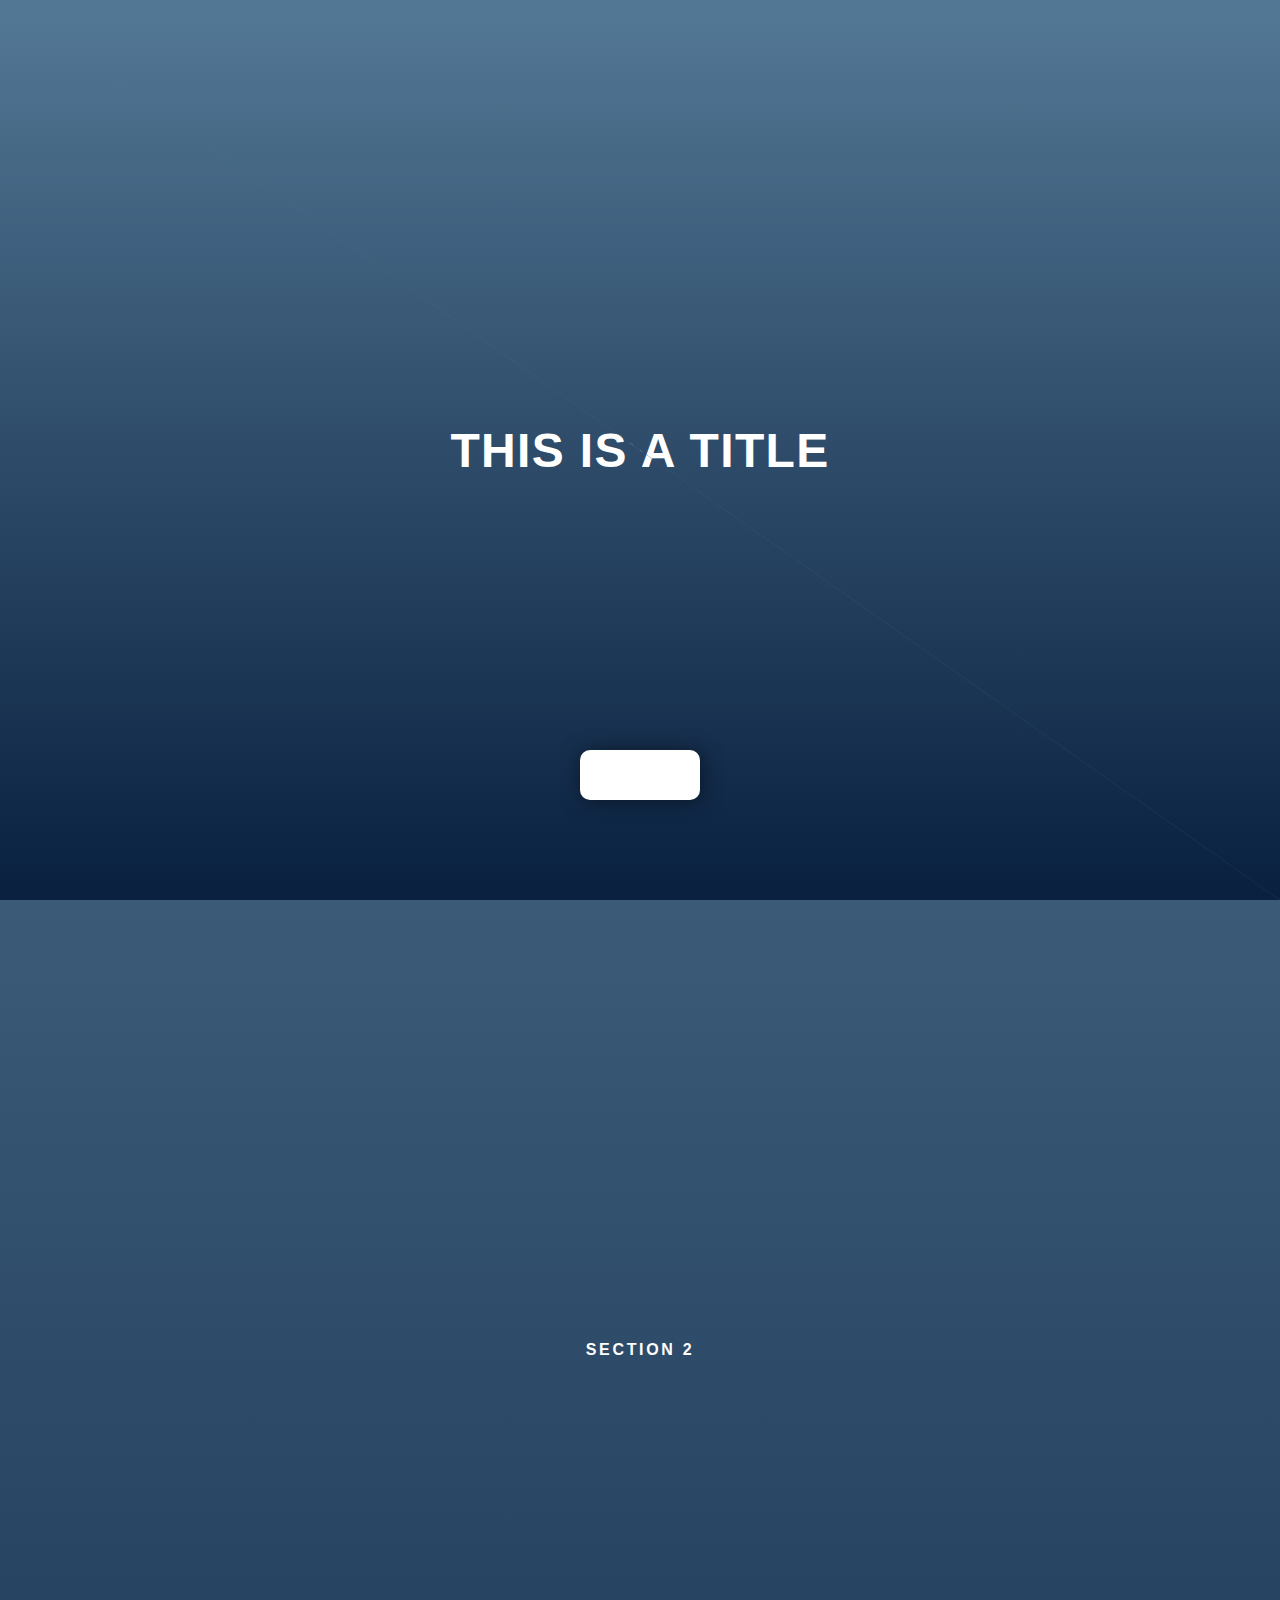
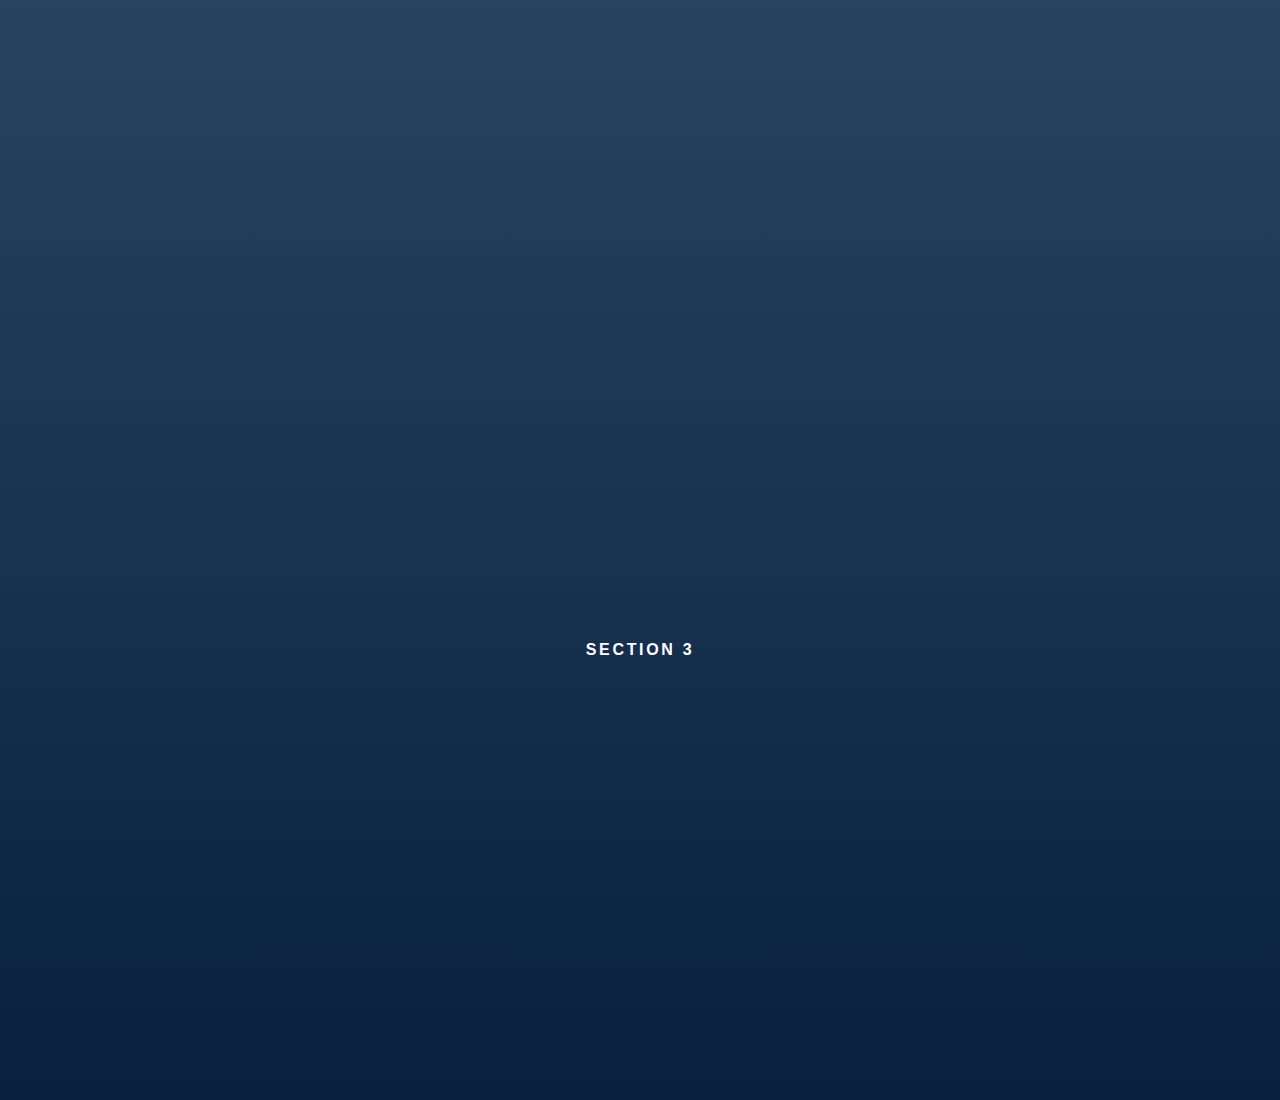
==== commit 1230f3c0: "cadeau Lilou" ====
--- a/index.html
+++ b/index.html
@@ -5,7 +5,7 @@
   <meta charset="utf-8">
   <meta content="width=device-width, initial-scale=1.0" name="viewport">
 
-  <title>MyResume Bootstrap Template - Index</title>
+  <title>Thomas Buton</title>
   <meta content="" name="description">
   <meta content="" name="keywords">
 
@@ -27,7 +27,7 @@
   <link href="assets/vendor/swiper/swiper-bundle.min.css" rel="stylesheet">
 
   <!-- Template Main CSS File -->
-  <link href="assets/css/style.css" rel="stylesheet">
+  <link href="style.css" rel="stylesheet">
 
   <!-- Pageclip stylesheet (form submition)-->
   <link rel="stylesheet" href="https://s.pageclip.co/v1/pageclip.css" media="screen">
@@ -42,814 +42,26 @@
 
 <body>
 
-  <!-- ======= Mobile nav toggle button ======= -->
-  <!-- <button type="button" class="mobile-nav-toggle d-xl-none"><i class="bi bi-list mobile-nav-toggle"></i></button> -->
-  <i class="bi bi-list mobile-nav-toggle d-xl-none"></i>
-  <!-- ======= Header ======= -->
-  <header id="header" class="d-flex flex-column justify-content-center">
-
-    <nav id="navbar" class="navbar nav-menu">
-      <ul>
-        <li><a href="#hero" class="nav-link scrollto active"><i class="bx bx-home"></i> <span>Accueil</span></a></li>
-        <li><a href="#about" class="nav-link scrollto"><i class="bx bx-user"></i> <span>À propos</span></a></li>
-        <li><a href="#resume" class="nav-link scrollto"><i class="bx bx-file-blank"></i> <span>CV</span></a></li>
-        <li><a href="#portfolio" class="nav-link scrollto"><i class="bx bx-book-content"></i> <span>Portfolio</span></a>
-        </li>
-        <li><a href="#services" class="nav-link scrollto"><i class="bx bx-server"></i> <span>Services</span></a></li>
-        <li><a href="#contact" class="nav-link scrollto"><i class="bx bx-envelope"></i> <span>Contact</span></a></li>
-      </ul>
-    </nav><!-- .nav-menu -->
-
-  </header><!-- End Header -->
-
-  <!-- ======= Hero Section ======= -->
-  <section id="hero" class="d-flex flex-column justify-content-center">
-    <div class="container" data-aos="zoom-in" data-aos-delay="100">
-      <h1>Thomas Buton</h1>
-      <p>Je suis <span class="typed" data-typed-items="Developpeur, Sportif, Designer"></span></p>
-      <div class="social-links">
-        <!--   <a href="#" class="twitter"><i class="bx bxl-twitter"></i></a>
-        <a href="#" class="facebook"><i class="bx bxl-facebook"></i></a>
-        <a href="#" class="instagram"><i class="bx bxl-instagram"></i></a>
-        <a href="#" class="google-plus"><i class="bx bxl-skype"></i></a>
-        <a href="#" class="linkedin"><i class="bx bxl-linkedin"></i></a> -->
-      </div>
-    </div>
-  </section><!-- End Hero -->
-
-  <main id="main">
-
-    <!-- ======= About Section ======= -->
-    <section id="about" class="about">
-      <div class="container" data-aos="fade-up">
-
-        <div class="section-title">
-          <h2>À propos</h2>
-          <p>Magnam dolores commodi suscipit. Necessitatibus eius consequatur ex aliquid fuga eum quidem. Sit sint
-            consectetur velit. Quisquam quos quisquam cupiditate. Et nemo qui impedit suscipit alias ea. Quia fugiat sit
-            in iste officiis commodi quidem hic quas.</p>
-        </div>
-
-        <div class="row">
-          <div class="col-lg-4">
-            <img src="assets/img/profile-img.jpg" class="img-fluid" alt="">
-          </div>
-          <div class="col-lg-8 pt-4 pt-lg-0 content">
-            <h3> Développeur Web &amp; Développeur mobile</h3>
-
-            <!-- <p class="fst-italic">
-              Lorem ipsum dolor sit amet, consectetur adipiscing elit, sed do eiusmod tempor incididunt ut labore et
-              dolore
-              magna aliqua.
-            </p> -->
-            <div class="row">
-              <div class="col-lg-6">
-                <ul>
-                  <li class="ap-li"><i class="bi bi-chevron-right"></i> <strong>Date de naissance:</strong> <span>1 May
-                      1995</span>
-                  </li>
-                  <!--                   <li><i class="bi bi-chevron-right"></i> <strong>Website:</strong> <span>www.example.com</span></li>
- -->
-                  <li class="ap-li"><i class="bi bi-chevron-right"></i> <strong>Téléphone:</strong> <span>+33 6 95 56 18
-                      19</span>
-                  </li>
-                  <li class="ap-li"><i class="bi bi-chevron-right"></i> <strong>Ville:</strong> <span>Toulon,
-                      France</span></li>
-                </ul>
-              </div>
-              <div class="col-lg-6">
-                <ul>
-                  <li class="ap-li"><i class="bi bi-chevron-right"></i> <strong>Age:</strong> <span>20</span></li>
-                  <li class="ap-li"><i class="bi bi-chevron-right"></i> <strong>Niveau d'étude actuel :</strong>
-                    <span>Bac +2</span>
-                  </li>
-                  <li class="ap-li"><i class="bi bi-chevron-right"></i> <strong>Email:</strong>
-                    <span>thomas.buton.freelace@gmail.com</span>
-                  </li>
-
-                </ul>
-              </div>
-            </div>
-            <p>
-              Officiis eligendi itaque labore et dolorum mollitia officiis optio vero. Quisquam sunt adipisci omnis et
-              ut. Nulla accusantium dolor incidunt officia tempore. Et eius omnis.
-              Cupiditate ut dicta maxime officiis quidem quia. Sed et consectetur qui quia repellendus itaque neque.
-              Aliquid amet quidem ut quaerat cupiditate. Ab et eum qui repellendus omnis culpa magni laudantium dolores.
-            </p>
-          </div>
-        </div>
-
-      </div>
-    </section><!-- End About Section -->
-
-    <!-- ======= Facts Section ======= -->
-    <section id="facts" class="facts">
-      <div class="container" data-aos="fade-up">
-
-        <div class="section-title">
-          <h2>Facts</h2>
-          <p>Magnam dolores commodi suscipit. Necessitatibus eius consequatur ex aliquid fuga eum quidem. Sit sint
-            consectetur velit. Quisquam quos quisquam cupiditate. Et nemo qui impedit suscipit alias ea. Quia fugiat sit
-            in iste officiis commodi quidem hic quas.</p>
-        </div>
-
-        <div class="row">
-
-          <div class="col-lg-3 col-md-6">
-            <div class="count-box">
-              <i class="bi bi-emoji-smile"></i>
-              <span data-purecounter-start="0" data-purecounter-end="232" data-purecounter-duration="1"
-                class="purecounter"></span>
-              <p>Happy Clients</p>
-            </div>
-          </div>
-
-          <div class="col-lg-3 col-md-6 mt-5 mt-md-0">
-            <div class="count-box">
-              <i class="bi bi-journal-richtext"></i>
-              <span data-purecounter-start="0" data-purecounter-end="521" data-purecounter-duration="1"
-                class="purecounter"></span>
-              <p>Projects</p>
-            </div>
-          </div>
-
-          <div class="col-lg-3 col-md-6 mt-5 mt-lg-0">
-            <div class="count-box">
-              <i class="bi bi-headset"></i>
-              <span data-purecounter-start="0" data-purecounter-end="1463" data-purecounter-duration="1"
-                class="purecounter"></span>
-              <p>Hours Of Support</p>
-            </div>
-          </div>
-
-          <div class="col-lg-3 col-md-6 mt-5 mt-lg-0">
-            <div class="count-box">
-              <i class="bi bi-award"></i>
-              <span data-purecounter-start="0" data-purecounter-end="25" data-purecounter-duration="1"
-                class="purecounter"></span>
-              <p>Awards</p>
-            </div>
-          </div>
-
-        </div>
-
-      </div>
-    </section><!-- End Facts Section -->
-
-    <!-- ======= Skills Section ======= -->
-    <section id="skills" class="skills section-bg">
-      <div class="container" data-aos="fade-up">
-
-        <div class="section-title">
-          <h2>Skills</h2>
-          <p>Magnam dolores commodi suscipit. Necessitatibus eius consequatur ex aliquid fuga eum quidem. Sit sint
-            consectetur velit. Quisquam quos quisquam cupiditate. Et nemo qui impedit suscipit alias ea. Quia fugiat sit
-            in iste officiis commodi quidem hic quas.</p>
-        </div>
-
-        <div class="row skills-content">
-
-          <div class="col-lg-6">
-
-            <div class="progress">
-              <span class="skill">HTML <i class="val">100%</i></span>
-              <div class="progress-bar-wrap">
-                <div class="progress-bar" role="progressbar" aria-valuenow="100" aria-valuemin="0" aria-valuemax="100">
-                </div>
-              </div>
-            </div>
-
-            <div class="progress">
-              <span class="skill">CSS <i class="val">90%</i></span>
-              <div class="progress-bar-wrap">
-                <div class="progress-bar" role="progressbar" aria-valuenow="90" aria-valuemin="0" aria-valuemax="100">
-                </div>
-              </div>
-            </div>
-
-            <div class="progress">
-              <span class="skill">JavaScript <i class="val">75%</i></span>
-              <div class="progress-bar-wrap">
-                <div class="progress-bar" role="progressbar" aria-valuenow="75" aria-valuemin="0" aria-valuemax="100">
-                </div>
-              </div>
-            </div>
-
-          </div>
-
-          <div class="col-lg-6">
-
-            <div class="progress">
-              <span class="skill">PHP <i class="val">80%</i></span>
-              <div class="progress-bar-wrap">
-                <div class="progress-bar" role="progressbar" aria-valuenow="80" aria-valuemin="0" aria-valuemax="100">
-                </div>
-              </div>
-            </div>
-
-            <div class="progress">
-              <span class="skill">React native <i class="val">65%</i></span>
-              <div class="progress-bar-wrap">
-                <div class="progress-bar" role="progressbar" aria-valuenow="65" aria-valuemin="0" aria-valuemax="100">
-                </div>
-              </div>
-            </div>
-
-            <div class="progress">
-              <span class="skill">Illustrator <i class="val">55%</i></span>
-              <div class="progress-bar-wrap">
-                <div class="progress-bar" role="progressbar" aria-valuenow="55" aria-valuemin="0" aria-valuemax="100">
-                </div>
-              </div>
-            </div>
-
-          </div>
-
-        </div>
-
-      </div>
-    </section><!-- End Skills Section -->
-
-    <!-- ======= Resume Section ======= -->
-    <section id="resume" class="resume">
-      <div class="container" data-aos="fade-up">
-
-        <div class="section-title">
-          <h2>Resume</h2>
-          <p>Magnam dolores commodi suscipit. Necessitatibus eius consequatur ex aliquid fuga eum quidem. Sit sint
-            consectetur velit. Quisquam quos quisquam cupiditate. Et nemo qui impedit suscipit alias ea. Quia fugiat sit
-            in iste officiis commodi quidem hic quas.</p>
-        </div>
-
-        <div class="row">
-          <div class="col-lg-6">
-            <h3 class="resume-title">Sumary</h3>
-            <div class="resume-item pb-0">
-              <h4>Brandon Johnson</h4>
-              <p><em>Innovative and deadline-driven Graphic Designer with 3+ years of experience designing and
-                  developing user-centered digital/print marketing material from initial concept to final, polished
-                  deliverable.</em></p>
-              <ul>
-                <li>Portland par 127,Orlando, FL</li>
-                <li>(123) 456-7891</li>
-                <li>alice.barkley@example.com</li>
-              </ul>
-            </div>
-
-            <h3 class="resume-title">Education</h3>
-            <div class="resume-item">
-              <h4>Master of Fine Arts &amp; Graphic Design</h4>
-              <h5>2015 - 2016</h5>
-              <p><em>Rochester Institute of Technology, Rochester, NY</em></p>
-              <p>Qui deserunt veniam. Et sed aliquam labore tempore sed quisquam iusto autem sit. Ea vero voluptatum qui
-                ut dignissimos deleniti nerada porti sand markend</p>
-            </div>
-            <div class="resume-item">
-              <h4>Bachelor of Fine Arts &amp; Graphic Design</h4>
-              <h5>2010 - 2014</h5>
-              <p><em>Rochester Institute of Technology, Rochester, NY</em></p>
-              <p>Quia nobis sequi est occaecati aut. Repudiandae et iusto quae reiciendis et quis Eius vel ratione eius
-                unde vitae rerum voluptates asperiores voluptatem Earum molestiae consequatur neque etlon sader mart
-                dila</p>
-            </div>
-          </div>
-          <div class="col-lg-6">
-            <h3 class="resume-title">Professional Experience</h3>
-            <div class="resume-item">
-              <h4>Senior graphic design specialist</h4>
-              <h5>2019 - Present</h5>
-              <p><em>Experion, New York, NY </em></p>
-              <ul>
-                <li>Lead in the design, development, and implementation of the graphic, layout, and production
-                  communication materials</li>
-                <li>Delegate tasks to the 7 members of the design team and provide counsel on all aspects of the
-                  project. </li>
-                <li>Supervise the assessment of all graphic materials in order to ensure quality and accuracy of the
-                  design</li>
-                <li>Oversee the efficient use of production project budgets ranging from $2,000 - $25,000</li>
-              </ul>
-            </div>
-            <div class="resume-item">
-              <h4>Graphic design specialist</h4>
-              <h5>2017 - 2018</h5>
-              <p><em>Stepping Stone Advertising, New York, NY</em></p>
-              <ul>
-                <li>Developed numerous marketing programs (logos, brochures,infographics, presentations, and
-                  advertisements).</li>
-                <li>Managed up to 5 projects or tasks at a given time while under pressure</li>
-                <li>Recommended and consulted with clients on the most appropriate graphic design</li>
-                <li>Created 4+ design presentations and proposals a month for clients and account managers</li>
-              </ul>
-            </div>
-          </div>
-        </div>
-
-      </div>
-    </section><!-- End Resume Section -->
-
-    <!-- ======= Portfolio Section ======= -->
-    <section id="portfolio" class="portfolio section-bg">
-      <div class="container" data-aos="fade-up">
-
-        <div class="section-title">
-          <h2>Portfolio</h2>
-          <p>Magnam dolores commodi suscipit. Necessitatibus eius consequatur ex aliquid fuga eum quidem. Sit sint
-            consectetur velit. Quisquam quos quisquam cupiditate. Et nemo qui impedit suscipit alias ea. Quia fugiat sit
-            in iste officiis commodi quidem hic quas.</p>
-        </div>
-
-        <div class="row">
-          <div class="col-lg-12 d-flex justify-content-center" data-aos="fade-up" data-aos-delay="100">
-            <ul id="portfolio-flters">
-              <li data-filter="*" class="filter-active">All</li>
-              <li data-filter=".filter-app">App</li>
-              <li data-filter=".filter-card">Card</li>
-              <li data-filter=".filter-web">Web</li>
-            </ul>
-          </div>
-        </div>
-
-        <div class="row portfolio-container" data-aos="fade-up" data-aos-delay="200">
-
-          <div class="col-lg-4 col-md-6 portfolio-item filter-app">
-            <div class="portfolio-wrap">
-              <img src="assets/img/portfolio/portfolio-1.jpg" class="img-fluid" alt="">
-              <div class="portfolio-info">
-                <h4>App 1</h4>
-                <p>App</p>
-                <div class="portfolio-links">
-                  <a href="assets/img/portfolio/portfolio-1.jpg" data-gallery="portfolioGallery"
-                    class="portfolio-lightbox" title="App 1"><i class="bx bx-plus"></i></a>
-                  <a href="portfolio-details.html" class="portfolio-details-lightbox" data-glightbox="type: external"
-                    title="Portfolio Details"><i class="bx bx-link"></i></a>
-                </div>
-              </div>
-            </div>
-          </div>
-
-          <div class="col-lg-4 col-md-6 portfolio-item filter-web">
-            <div class="portfolio-wrap">
-              <img src="assets/img/portfolio/portfolio-2.jpg" class="img-fluid" alt="">
-              <div class="portfolio-info">
-                <h4>Web 3</h4>
-                <p>Web</p>
-                <div class="portfolio-links">
-                  <a href="assets/img/portfolio/portfolio-2.jpg" data-gallery="portfolioGallery"
-                    class="portfolio-lightbox" title="Web 3"><i class="bx bx-plus"></i></a>
-                  <a href="portfolio-details.html" class="portfolio-details-lightbox" data-glightbox="type: external"
-                    title="Portfolio Details"><i class="bx bx-link"></i></a>
-                </div>
-              </div>
-            </div>
-          </div>
-
-          <div class="col-lg-4 col-md-6 portfolio-item filter-app">
-            <div class="portfolio-wrap">
-              <img src="assets/img/portfolio/portfolio-3.jpg" class="img-fluid" alt="">
-              <div class="portfolio-info">
-                <h4>App 2</h4>
-                <p>App</p>
-                <div class="portfolio-links">
-                  <a href="assets/img/portfolio/portfolio-3.jpg" data-gallery="portfolioGallery"
-                    class="portfolio-lightbox" title="App 2"><i class="bx bx-plus"></i></a>
-                  <a href="portfolio-details.html" class="portfolio-details-lightbox" data-glightbox="type: external"
-                    title="Portfolio Details"><i class="bx bx-link"></i></a>
-                </div>
-              </div>
-            </div>
-          </div>
-
-          <div class="col-lg-4 col-md-6 portfolio-item filter-card">
-            <div class="portfolio-wrap">
-              <img src="assets/img/portfolio/portfolio-4.jpg" class="img-fluid" alt="">
-              <div class="portfolio-info">
-                <h4>Card 2</h4>
-                <p>Card</p>
-                <div class="portfolio-links">
-                  <a href="assets/img/portfolio/portfolio-4.jpg" data-gallery="portfolioGallery"
-                    class="portfolio-lightbox" title="Card 2"><i class="bx bx-plus"></i></a>
-                  <a href="portfolio-details.html" class="portfolio-details-lightbox" data-glightbox="type: external"
-                    title="Portfolio Details"><i class="bx bx-link"></i></a>
-                </div>
-              </div>
-            </div>
-          </div>
-
-          <div class="col-lg-4 col-md-6 portfolio-item filter-web">
-            <div class="portfolio-wrap">
-              <img src="assets/img/portfolio/portfolio-5.jpg" class="img-fluid" alt="">
-              <div class="portfolio-info">
-                <h4>Web 2</h4>
-                <p>Web</p>
-                <div class="portfolio-links">
-                  <a href="assets/img/portfolio/portfolio-5.jpg" data-gallery="portfolioGallery"
-                    class="portfolio-lightbox" title="Web 2"><i class="bx bx-plus"></i></a>
-                  <a href="portfolio-details.html" class="portfolio-details-lightbox" data-glightbox="type: external"
-                    title="Portfolio Details"><i class="bx bx-link"></i></a>
-                </div>
-              </div>
-            </div>
-          </div>
-
-          <div class="col-lg-4 col-md-6 portfolio-item filter-app">
-            <div class="portfolio-wrap">
-              <img src="assets/img/portfolio/portfolio-6.jpg" class="img-fluid" alt="">
-              <div class="portfolio-info">
-                <h4>App 3</h4>
-                <p>App</p>
-                <div class="portfolio-links">
-                  <a href="assets/img/portfolio/portfolio-6.jpg" data-gallery="portfolioGallery"
-                    class="portfolio-lightbox" title="App 3"><i class="bx bx-plus"></i></a>
-                  <a href="portfolio-details.html" class="portfolio-details-lightbox" data-glightbox="type: external"
-                    title="Portfolio Details"><i class="bx bx-link"></i></a>
-                </div>
-              </div>
-            </div>
-          </div>
-
-          <div class="col-lg-4 col-md-6 portfolio-item filter-card">
-            <div class="portfolio-wrap">
-              <img src="assets/img/portfolio/portfolio-7.jpg" class="img-fluid" alt="">
-              <div class="portfolio-info">
-                <h4>Card 1</h4>
-                <p>Card</p>
-                <div class="portfolio-links">
-                  <a href="assets/img/portfolio/portfolio-7.jpg" data-gallery="portfolioGallery"
-                    class="portfolio-lightbox" title="Card 1"><i class="bx bx-plus"></i></a>
-                  <a href="portfolio-details.html" class="portfolio-details-lightbox" data-glightbox="type: external"
-                    title="Portfolio Details"><i class="bx bx-link"></i></a>
-                </div>
-              </div>
-            </div>
-          </div>
-
-          <div class="col-lg-4 col-md-6 portfolio-item filter-card">
-            <div class="portfolio-wrap">
-              <img src="assets/img/portfolio/portfolio-8.jpg" class="img-fluid" alt="">
-              <div class="portfolio-info">
-                <h4>Card 3</h4>
-                <p>Card</p>
-                <div class="portfolio-links">
-                  <a href="assets/img/portfolio/portfolio-8.jpg" data-gallery="portfolioGallery"
-                    class="portfolio-lightbox" title="Card 3"><i class="bx bx-plus"></i></a>
-                  <a href="portfolio-details.html" class="portfolio-details-lightbox" data-glightbox="type: external"
-                    title="Portfolio Details"><i class="bx bx-link"></i></a>
-                </div>
-              </div>
-            </div>
-          </div>
-
-          <div class="col-lg-4 col-md-6 portfolio-item filter-web">
-            <div class="portfolio-wrap">
-              <img src="assets/img/portfolio/portfolio-9.jpg" class="img-fluid" alt="">
-              <div class="portfolio-info">
-                <h4>Web 3</h4>
-                <p>Web</p>
-                <div class="portfolio-links">
-                  <a href="assets/img/portfolio/portfolio-9.jpg" data-gallery="portfolioGallery"
-                    class="portfolio-lightbox" title="Web 3"><i class="bx bx-plus"></i></a>
-                  <a href="portfolio-details.html" class="portfolio-details-lightbox" data-glightbox="type: external"
-                    title="Portfolio Details"><i class="bx bx-link"></i></a>
-                </div>
-              </div>
-            </div>
-          </div>
-
-        </div>
-
-      </div>
-    </section><!-- End Portfolio Section -->
-
-    <!-- ======= Services Section ======= -->
-    <section id="services" class="services">
-      <div class="container" data-aos="fade-up">
-
-        <div class="section-title">
-          <h2>Services</h2>
-          <p>Magnam dolores commodi suscipit. Necessitatibus eius consequatur ex aliquid fuga eum quidem. Sit sint
-            consectetur velit. Quisquam quos quisquam cupiditate. Et nemo qui impedit suscipit alias ea. Quia fugiat sit
-            in iste officiis commodi quidem hic quas.</p>
-        </div>
-
-        <div class="row">
-
-          <div class="col-lg-4 col-md-6 d-flex align-items-stretch" data-aos="zoom-in" data-aos-delay="100">
-            <div class="icon-box iconbox-blue">
-              <div class="icon">
-                <svg width="100" height="100" viewBox="0 0 600 600" xmlns="http://www.w3.org/2000/svg">
-                  <path stroke="none" stroke-width="0" fill="#f5f5f5"
-                    d="M300,521.0016835830174C376.1290562159157,517.8887921683347,466.0731472004068,529.7835943286574,510.70327084640275,468.03025145048787C554.3714126377745,407.6079735673963,508.03601936045806,328.9844924480964,491.2728898941984,256.3432110539036C474.5976632858925,184.082847569629,479.9380746630129,96.60480741107993,416.23090153303,58.64404602377083C348.86323505073057,18.502131276798302,261.93793281208167,40.57373210992963,193.5410806939664,78.93577620505333C130.42746243093433,114.334589627462,98.30271207620316,179.96522072025542,76.75703585869454,249.04625023123273C51.97151888228291,328.5150500222984,13.704378332031375,421.85034740162234,66.52175969318436,486.19268352777647C119.04800174914682,550.1803526380478,217.28368757567262,524.383925680826,300,521.0016835830174">
-                  </path>
-                </svg>
-                <i class="bx bxl-dribbble"></i>
-              </div>
-              <h4><a href="">Site Web</a></h4>
-              <p>Création ou intégration d'un site web. Partie front-end et/ou backend</p>
-            </div>
-          </div>
-
-          <div class="col-lg-4 col-md-6 d-flex align-items-stretch mt-4 mt-md-0" data-aos="zoom-in"
-            data-aos-delay="200">
-            <div class="icon-box iconbox-orange ">
-              <div class="icon">
-                <svg width="100" height="100" viewBox="0 0 600 600" xmlns="http://www.w3.org/2000/svg">
-                  <path stroke="none" stroke-width="0" fill="#f5f5f5"
-                    d="M300,582.0697525312426C382.5290701553225,586.8405444964366,449.9789794690241,525.3245884688669,502.5850820975895,461.55621195738473C556.606425686781,396.0723002908107,615.8543463187945,314.28637112970534,586.6730223649479,234.56875336149918C558.9533121215079,158.8439757836574,454.9685369536778,164.00468322053177,381.49747125262974,130.76875717737553C312.15926192815925,99.40240125094834,248.97055460311594,18.661163978235184,179.8680185752513,50.54337015887873C110.5421016452524,82.52863877960104,119.82277516462835,180.83849132639028,109.12597500060166,256.43424936330496C100.08760227029461,320.3096726198365,92.17705696193138,384.0621239912766,124.79988738764834,439.7174275375508C164.83382741302287,508.01625554203684,220.96474134820875,577.5009287672846,300,582.0697525312426">
-                  </path>
-                </svg>
-                <i class="bx bx-file"></i>
-              </div>
-              <h4><a href="">Application</a></h4>
-              <p>Elaboration d'une application cross-plateforme en React native</p>
-            </div>
-          </div>
-
-          <div class="col-lg-4 col-md-6 d-flex align-items-stretch mt-4 mt-lg-0" data-aos="zoom-in"
-            data-aos-delay="300">
-            <div class="icon-box iconbox-pink">
-              <div class="icon">
-                <svg width="100" height="100" viewBox="0 0 600 600" xmlns="http://www.w3.org/2000/svg">
-                  <path stroke="none" stroke-width="0" fill="#f5f5f5"
-                    d="M300,541.5067337569781C382.14930387511276,545.0595476570109,479.8736841581634,548.3450877840088,526.4010558755058,480.5488172755941C571.5218469581645,414.80211281144784,517.5187510058486,332.0715597781072,496.52539010469104,255.14436215662573C477.37192572678356,184.95920475031193,473.57363656557914,105.61284051026155,413.0603344069578,65.22779650032875C343.27470386102294,18.654635553484475,251.2091493199835,5.337323636656869,175.0934190732945,40.62881213300186C97.87086631185822,76.43348514350839,51.98124368387456,156.15599469081315,36.44837278890362,239.84606092416172C21.716077023791087,319.22268207091537,43.775223500013084,401.1760424656574,96.891909868211,461.97329694683043C147.22146801428983,519.5804099606455,223.5754009179313,538.201503339737,300,541.5067337569781">
-                  </path>
-                </svg>
-                <i class="bx bx-tachometer"></i>
-              </div>
-              <h4><a href="">Algorithme de jeu</a></h4>
-              <p>Mise en application d'algorithme pour des jeux de plateaux en 1 contre 1</p>
-            </div>
-          </div>
-
-          <!--  <div class="col-lg-4 col-md-6 d-flex align-items-stretch mt-4" data-aos="zoom-in" data-aos-delay="100">
-            <div class="icon-box iconbox-yellow">
-              <div class="icon">
-                <svg width="100" height="100" viewBox="0 0 600 600" xmlns="http://www.w3.org/2000/svg">
-                  <path stroke="none" stroke-width="0" fill="#f5f5f5"
-                    d="M300,503.46388370962813C374.79870501325706,506.71871716319447,464.8034551963731,527.1746412648533,510.4981551193396,467.86667711651364C555.9287308511215,408.9015244558933,512.6030010748507,327.5744911775523,490.211057578863,256.5855673507754C471.097692560561,195.9906835881958,447.69079081568157,138.11976852964426,395.19560036434837,102.3242989838813C329.3053358748298,57.3949838291264,248.02791733380457,8.279543830951368,175.87071277845988,42.242879143198664C103.41431057327972,76.34704239035025,93.79494320519305,170.9812938413882,81.28167332365135,250.07896920659033C70.17666984294237,320.27484674793965,64.84698225790005,396.69656628748305,111.28512138212992,450.4950937839243C156.20124167950087,502.5303643271138,231.32542653798444,500.4755392045468,300,503.46388370962813">
-                  </path>
-                </svg>
-                <i class="bx bx-layer"></i>
-              </div>
-              <h4><a href="">Nemo Enim</a></h4>
-              <p>At vero eos et accusamus et iusto odio dignissimos ducimus qui blanditiis</p>
-            </div>
-          </div>
-
-          <div class="col-lg-4 col-md-6 d-flex align-items-stretch mt-4" data-aos="zoom-in" data-aos-delay="200">
-            <div class="icon-box iconbox-red">
-              <div class="icon">
-                <svg width="100" height="100" viewBox="0 0 600 600" xmlns="http://www.w3.org/2000/svg">
-                  <path stroke="none" stroke-width="0" fill="#f5f5f5"
-                    d="M300,532.3542879108572C369.38199826031484,532.3153073249985,429.10787420159085,491.63046689027357,474.5244479745417,439.17860296908856C522.8885846962883,383.3225815378663,569.1668002868075,314.3205725914397,550.7432151929288,242.7694973846089C532.6665558377875,172.5657663291529,456.2379748765914,142.6223662098291,390.3689995646985,112.34683881706744C326.66090330228417,83.06452184765237,258.84405631176094,53.51806209861945,193.32584062364296,78.48882559362697C121.61183558270385,105.82097193414197,62.805066853699245,167.19869350419734,48.57481801355237,242.6138429142374C34.843463184063346,315.3850353017275,76.69343916112496,383.4422959591041,125.22947124332185,439.3748458443577C170.7312796277747,491.8107796887764,230.57421082200815,532.3932930995766,300,532.3542879108572">
-                  </path>
-                </svg>
-                <i class="bx bx-slideshow"></i>
-              </div>
-              <h4><a href="">Dele Cardo</a></h4>
-              <p>Quis consequatur saepe eligendi voluptatem consequatur dolor consequuntur</p>
-            </div>
-          </div>
-
-          <div class="col-lg-4 col-md-6 d-flex align-items-stretch mt-4" data-aos="zoom-in" data-aos-delay="300">
-            <div class="icon-box iconbox-teal">
-              <div class="icon">
-                <svg width="100" height="100" viewBox="0 0 600 600" xmlns="http://www.w3.org/2000/svg">
-                  <path stroke="none" stroke-width="0" fill="#f5f5f5"
-                    d="M300,566.797414625762C385.7384707136149,576.1784315230908,478.7894351017131,552.8928747891023,531.9192734346935,484.94944893311C584.6109503024035,417.5663521118492,582.489472248146,322.67544863468447,553.9536738515405,242.03673114598146C529.1557734026468,171.96086150256528,465.24506316201064,127.66468636344209,395.9583748389544,100.7403814666027C334.2173773831606,76.7482773500951,269.4350130405921,84.62216499799875,207.1952322260088,107.2889140133804C132.92018162631612,134.33871894543012,41.79353780512637,160.00259165414826,22.644507872594943,236.69541883565114C3.319112789854554,314.0945973066697,72.72355303640163,379.243833228382,124.04198916343866,440.3218312028393C172.9286146004772,498.5055451809895,224.45579914871206,558.5317968840102,300,566.797414625762">
-                  </path>
-                </svg>
-                <i class="bx bx-arch"></i>
-              </div>
-              <h4><a href="">Divera Don</a></h4>
-              <p>Modi nostrum vel laborum. Porro fugit error sit minus sapiente sit aspernatur</p>
-            </div>
-          </div>
- -->
-        </div>
-
-      </div>
-    </section><!-- End Services Section -->
-
-    <!-- ======= Testimonials Section ======= -->
-    <section id="testimonials" class="testimonials section-bg">
-      <div class="container" data-aos="fade-up">
-
-        <div class="section-title">
-          <h2>Testimonials</h2>
-        </div>
-
-        <div class="testimonials-slider swiper" data-aos="fade-up" data-aos-delay="100">
-          <div class="swiper-wrapper">
-
-            <div class="swiper-slide">
-              <div class="testimonial-item">
-                <img src="assets/img/testimonials/testimonials-1.jpg" class="testimonial-img" alt="">
-                <h3>Saul Goodman</h3>
-                <h4>Ceo &amp; Founder</h4>
-                <p>
-                  <i class="bx bxs-quote-alt-left quote-icon-left"></i>
-                  Proin iaculis purus consequat sem cure digni ssim donec porttitora entum suscipit rhoncus. Accusantium
-                  quam, ultricies eget id, aliquam eget nibh et. Maecen aliquam, risus at semper.
-                  <i class="bx bxs-quote-alt-right quote-icon-right"></i>
-                </p>
-              </div>
-            </div><!-- End testimonial item -->
-
-            <div class="swiper-slide">
-              <div class="testimonial-item">
-                <img src="assets/img/testimonials/testimonials-2.jpg" class="testimonial-img" alt="">
-                <h3>Sara Wilsson</h3>
-                <h4>Designer</h4>
-                <p>
-                  <i class="bx bxs-quote-alt-left quote-icon-left"></i>
-                  Export tempor illum tamen malis malis eram quae irure esse labore quem cillum quid cillum eram malis
-                  quorum velit fore eram velit sunt aliqua noster fugiat irure amet legam anim culpa.
-                  <i class="bx bxs-quote-alt-right quote-icon-right"></i>
-                </p>
-              </div>
-            </div><!-- End testimonial item -->
-
-            <div class="swiper-slide">
-              <div class="testimonial-item">
-                <img src="assets/img/testimonials/testimonials-3.jpg" class="testimonial-img" alt="">
-                <h3>Jena Karlis</h3>
-                <h4>Store Owner</h4>
-                <p>
-                  <i class="bx bxs-quote-alt-left quote-icon-left"></i>
-                  Enim nisi quem export duis labore cillum quae magna enim sint quorum nulla quem veniam duis minim
-                  tempor labore quem eram duis noster aute amet eram fore quis sint minim.
-                  <i class="bx bxs-quote-alt-right quote-icon-right"></i>
-                </p>
-              </div>
-            </div><!-- End testimonial item -->
-
-            <div class="swiper-slide">
-              <div class="testimonial-item">
-                <img src="assets/img/testimonials/testimonials-4.jpg" class="testimonial-img" alt="">
-                <h3>Matt Brandon</h3>
-                <h4>Freelancer</h4>
-                <p>
-                  <i class="bx bxs-quote-alt-left quote-icon-left"></i>
-                  Fugiat enim eram quae cillum dolore dolor amet nulla culpa multos export minim fugiat minim velit
-                  minim dolor enim duis veniam ipsum anim magna sunt elit fore quem dolore labore illum veniam.
-                  <i class="bx bxs-quote-alt-right quote-icon-right"></i>
-                </p>
-              </div>
-            </div><!-- End testimonial item -->
-
-            <div class="swiper-slide">
-              <div class="testimonial-item">
-                <img src="assets/img/testimonials/testimonials-5.jpg" class="testimonial-img" alt="">
-                <h3>John Larson</h3>
-                <h4>Entrepreneur</h4>
-                <p>
-                  <i class="bx bxs-quote-alt-left quote-icon-left"></i>
-                  Quis quorum aliqua sint quem legam fore sunt eram irure aliqua veniam tempor noster veniam enim culpa
-                  labore duis sunt culpa nulla illum cillum fugiat legam esse veniam culpa fore nisi cillum quid.
-                  <i class="bx bxs-quote-alt-right quote-icon-right"></i>
-                </p>
-              </div>
-            </div><!-- End testimonial item -->
-
-          </div>
-          <div class="swiper-pagination"></div>
-        </div>
-
-      </div>
-    </section><!-- End Testimonials Section -->
-
-    <!-- ======= Contact Section ======= -->
-    <section id="contact" class="contact">
-      <div class="container" data-aos="fade-up">
-
-        <div class="section-title">
-          <h2>Contact</h2>
-        </div>
-
-        <div class="row mt-1">
-
-          <div class="col-lg-4">
-            <div class="info">
-              <div class="address">
-                <i class="bi bi-geo-alt"></i>
-                <h4>Localisation:</h4>
-                <p>69 avenue du colonel Fabien, 83000 Toulon, France</p>
-              </div>
-
-              <div class="email">
-                <i class="bi bi-envelope"></i>
-                <h4>Email:</h4>
-                <p>thomas.buton.freelance@gmail.com</p>
-              </div>
-
-              <div class="phone">
-                <i class="bi bi-phone"></i>
-                <h4>Téléphone:</h4>
-                <p>+33 6 95 56 18 19</p>
-              </div>
-
-            </div>
-
-          </div>
-
-          <div class="col-lg-8 mt-5 mt-lg-0">
-
-            <form action="forms/contact.php" method="post" role="form" class="php-email-form">
-              <div class="row">
-                <div class="col-md-6 form-group">
-                  <input type="text" name="name" class="form-control" id="name" placeholder="Votre nom" required>
-                </div>
-                <div class="col-md-6 form-group mt-3 mt-md-0">
-                  <input type="email" class="form-control" name="email" id="email" placeholder="Votre adresse mail"
-                    required>
-                </div>
-              </div>
-              <div class="form-group mt-3">
-                <input type="text" class="form-control" name="subject" id="subject" placeholder="Sujet" required>
-              </div>
-              <div class="form-group mt-3">
-                <textarea class="form-control" name="message" rows="5" placeholder="Message" required></textarea>
-              </div>
-              <div class="my-3">
-                <div class="loading">Chargement</div>
-                <div class="error-message"></div>
-                <div class="sent-message">Your message has been sent. Thank you!</div>
-              </div>
-              <div class="text-center"><button type="submit">Send Message</button></div>
-            </form>
-
-          </div>
-          <div class="col-lg-8 mt-5 mt-lg-0">
-
-            <form action="https://send.pageclip.co/CFHbtosNOyfXdRo3mLuEmaelzzbmR7IZ/Portfiolo" class="pageclip-form"
-              method="post">
-              <!-- Replace these inputs with your own. Make sure they have a "name" attribute! -->
-              <input type="text" name="name" value="Roscoe Jones" />
-              <input type="email" name="email" value="roscoe@example.com" />
-
-              <!-- This button will have a loading spinner. Keep the inner span for best results. -->
-              <button type="submit" class="pageclip-form__submit">
-                <span>Send</span>
-              </button>
-            </form>
-            </form>
-
-          </div>
-
-
-        </div>
-
-      </div>
-    </section><!-- End Contact Section -->
-
-  </main><!-- End #main -->
-
-  <!-- ======= Footer ======= -->
-  <footer id="footer">
-    <div class="container">
-      <h3>Thomas Buton</h3>
-      <p>Et aut eum quis fuga eos sunt ipsa nihil. Labore corporis magni eligendi fuga maxime saepe commodi placeat.</p>
-      <div class="social-links">
-        <!--   <a href="#" class="twitter"><i class="bx bxl-twitter"></i></a>
-        <a href="#" class="facebook"><i class="bx bxl-facebook"></i></a>
-        <a href="#" class="instagram"><i class="bx bxl-instagram"></i></a>
-        <a href="#" class="google-plus"><i class="bx bxl-skype"></i></a> -->
-        <a href="#" class="linkedin"><i class="bx bxl-linkedin"></i></a>
-      </div>
-      <!-- <div class="copyright">
-        &copy; Copyright <strong><span>MyResume</span></strong>. All Rights Reserved
-      </div>
-      <div class="credits"> -->
-      <!-- All the links in the footer should remain intact. -->
-      <!-- You can delete the links only if you purchased the pro version. -->
-      <!-- Licensing information: [license-url] -->
-      <!-- Purchase the pro version with working PHP/AJAX contact form: https://bootstrapmade.com/free-html-bootstrap-template-my-resume/ -->
-      <!-- Designed by <a href="https://bootstrapmade.com/">BootstrapMade</a>
-      </div> -->
-    </div>
-  </footer><!-- End Footer -->
-
-  <div id="preloader"></div>
-  <a href="#" class="back-to-top d-flex align-items-center justify-content-center"><i
-      class="bi bi-arrow-up-short"></i></a>
-
-  <!-- Vendor JS Files -->
-  <script src="assets/vendor/aos/aos.js"></script>
-  <script src="assets/vendor/bootstrap/js/bootstrap.bundle.min.js"></script>
-  <script src="assets/vendor/glightbox/js/glightbox.min.js"></script>
-  <script src="assets/vendor/isotope-layout/isotope.pkgd.min.js"></script>
-  <script src="assets/vendor/php-email-form/validate.js"></script>
-  <script src="assets/vendor/purecounter/purecounter.js"></script>
-  <script src="assets/vendor/swiper/swiper-bundle.min.js"></script>
-  <script src="assets/vendor/typed.js/typed.min.js"></script>
-  <script src="assets/vendor/waypoints/noframework.waypoints.js"></script>
-
-  <!-- Template Main JS File -->
-  <script src="assets/js/main.js"></script>
-
-  <!-- Form submission -->
-  <script src="https://s.pageclip.co/v1/pageclip.js" charset="utf-8"></script>
-
+  <header>
+    <div class="triangle left"><h1>This is a title</h1></div>
+    <div class="triangle right"><h1>This is a title</h1></div>
+    <button></button>
+  </header>
+  
+  <nav>
+    <ul>
+      <li>Section 1</li>
+      <li>Section 2</li>
+      <li>Section 3</li>
+    </ul>
+    <div id="nav-close"><i class="fas fa-times"></i></div>
+  </nav>
+  
+  <content>
+    <section>Section 1</section>
+    <section>Section 2</section>
+    <section>Section 3</section>
+  </content>
 </body>
-
+<script src="./script.js"></script>
 </html>--- a/style.css
+++ b/style.css
@@ -0,0 +1,202 @@
+@charset "UTF-8";
+* {
+  margin: 0;
+  padding: 0;
+  box-sizing: border-box;
+}
+
+body {
+  min-height: 300vh;
+  background-image: linear-gradient(to top, #09203f 0%, #537895 100%);
+}
+
+header {
+  position: fixed;
+  width: 100%;
+  height: 100%;
+  top: 0;
+  left: 0;
+  display: flex;
+  flex-direction: column;
+  justify-content: center;
+  align-items: center;
+}
+header h1,
+header button {
+  position: relative;
+  z-index: 10;
+}
+header h1 {
+  text-transform: uppercase;
+  letter-spacing: 1pt;
+  font-size: 3em;
+  color: #fff;
+  font-family: "Montserrat", sans-serif;
+}
+header button {
+  font-family: "Font Awesome 5 Free";
+  font-weight: 900;
+  position: absolute;
+  bottom: 100px;
+  left: calc(50% - 60px);
+  width: 120px;
+  height: 50px;
+  border: 0;
+  box-shadow: 2px 1px 20px 0 rgba(0, 0, 0, 0.5);
+  border-radius: 10px;
+  cursor: pointer;
+  background: #fff;
+  font-size: 1em;
+  color: #09203f;
+  transition: all 0.8s cubic-bezier(0.645, 0.045, 0.355, 1), transform 0.3s cubic-bezier(0.455, 0.03, 0.515, 0.955), box-shadow 0.3s cubic-bezier(0.455, 0.03, 0.515, 0.955);
+  overflow: hidden;
+}
+header button:hover {
+  box-shadow: 0 0 0 0 rgba(0, 0, 0, 0.5);
+}
+header button:focus {
+  outline: 0;
+}
+header button:before, header button:after {
+  font-family: "Font Awesome 5 Free";
+  transition: all 0.8s cubic-bezier(0.645, 0.045, 0.355, 1);
+  top: 17px;
+  position: absolute;
+}
+header button:before {
+  content: "";
+  opacity: 1;
+  left: 53px;
+}
+header button:after {
+  content: "";
+  opacity: 0;
+  left: 0;
+}
+header .triangle {
+  position: absolute;
+  z-index: 1;
+  top: 0;
+  left: 0;
+  width: 100%;
+  height: 100%;
+  background: linear-gradient(to top, #09203f 0%, #537895 100%);
+  transition: all 0.8s cubic-bezier(0.645, 0.045, 0.355, 1);
+  display: flex;
+  justify-content: center;
+  align-items: center;
+  pointer-events: none;
+}
+header .triangle.left {
+  clip-path: polygon(0 0, 0% 100%, 100% 100%);
+}
+header .triangle.right {
+  clip-path: polygon(100% 0, 0 0, 100% 100%);
+}
+header.open .triangle.left {
+  clip-path: polygon(0 0, 0 100%, 0 100%);
+}
+header.open .triangle.right {
+  clip-path: polygon(100% 0, 100% 0, 100% 100%);
+}
+header.open button {
+  left: 40px;
+  bottom: 40px;
+  width: 50px;
+  border-radius: 50%;
+}
+header.open button:before {
+  opacity: 0;
+  left: 100%;
+}
+header.open button:after {
+  opacity: 1;
+  left: 18px;
+}
+header.open button.menu {
+  width: 100%;
+  height: 100%;
+  bottom: 0;
+  left: 0;
+  border-radius: 0;
+}
+header.open button.menu:after {
+  left: -100%;
+}
+
+content section {
+  height: 100vh;
+  display: flex;
+  justify-content: center;
+  align-items: center;
+  font-family: "Montserrat", sans-serif;
+  font-weight: 700;
+  text-transform: uppercase;
+  font-size: 1em;
+  letter-spacing: 2pt;
+  color: #fff;
+}
+
+nav {
+  position: fixed;
+  width: 100%;
+  height: 100%;
+  top: 0;
+  left: 0;
+  display: flex;
+  justify-content: center;
+  align-items: center;
+  display: none;
+}
+nav ul {
+  list-style: none;
+}
+nav ul li {
+  font-family: "Montserrat", sans-serif;
+  font-weight: 700;
+  text-transform: uppercase;
+  line-height: 2;
+  letter-spacing: 1pt;
+  font-size: 2em;
+  color: #09203f;
+  animation: fadeDown 0.5s forwards;
+  opacity: 0;
+  cursor: pointer;
+  transform: translateY(-20px);
+  transition: all 0.3s cubic-bezier(0.455, 0.03, 0.515, 0.955);
+}
+nav ul li:hover {
+  text-shadow: 2px 1px 40px rgba(0, 0, 0, 0.5);
+  opacity: 0.8;
+}
+nav ul li:nth-child(1) {
+  animation-delay: 0.8s;
+}
+nav ul li:nth-child(2) {
+  animation-delay: 0.9s;
+}
+nav ul li:nth-child(3) {
+  animation-delay: 1s;
+}
+nav #nav-close {
+  position: fixed;
+  top: 40px;
+  right: 40px;
+  font-size: 1.5em;
+  cursor: pointer;
+  animation: fadeDown 0.5s forwards;
+  animation-delay: 1.1s;
+  opacity: 0;
+  color: #09203f;
+  transform: translateY(-20px);
+}
+@keyframes fadeDown {
+  0% {
+    opacity: 0;
+    transform: translateY(-20px);
+  }
+  100% {
+    opacity: 1;
+    transform: translateY(0);
+  }
+}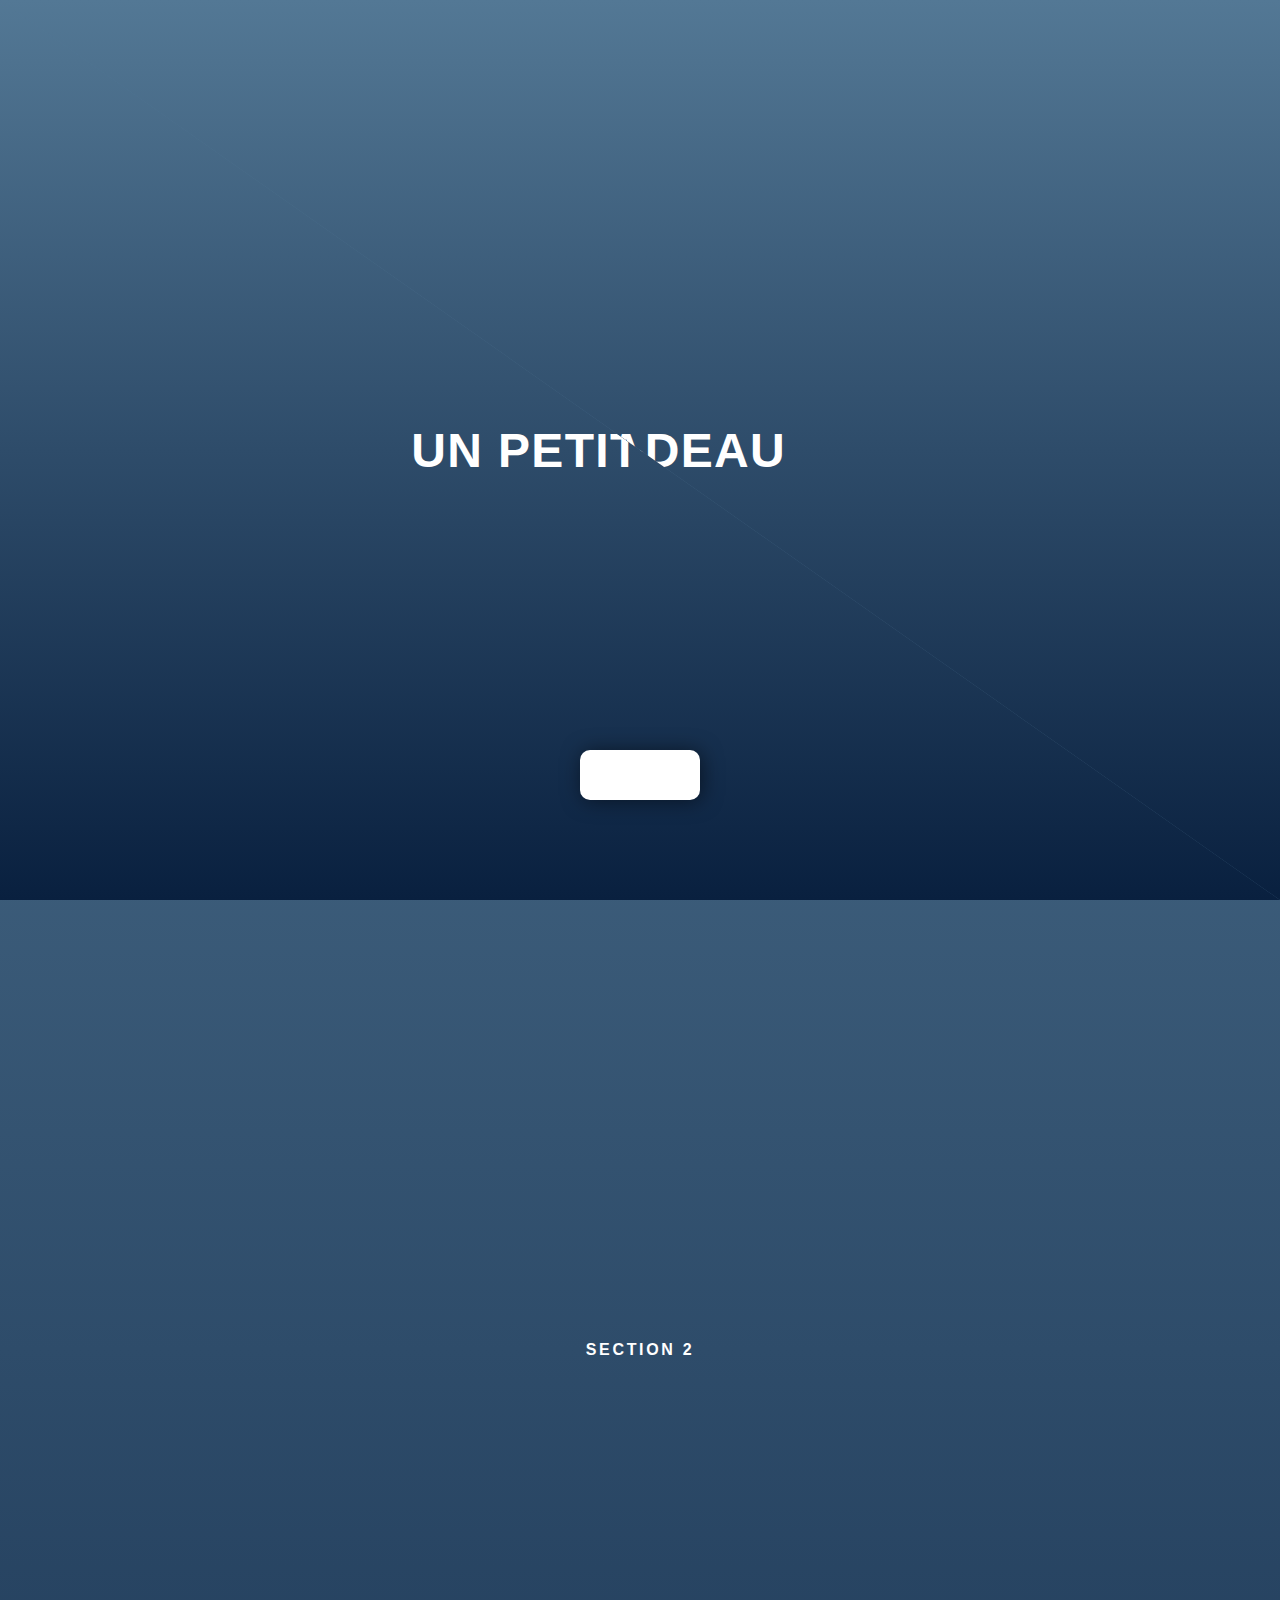
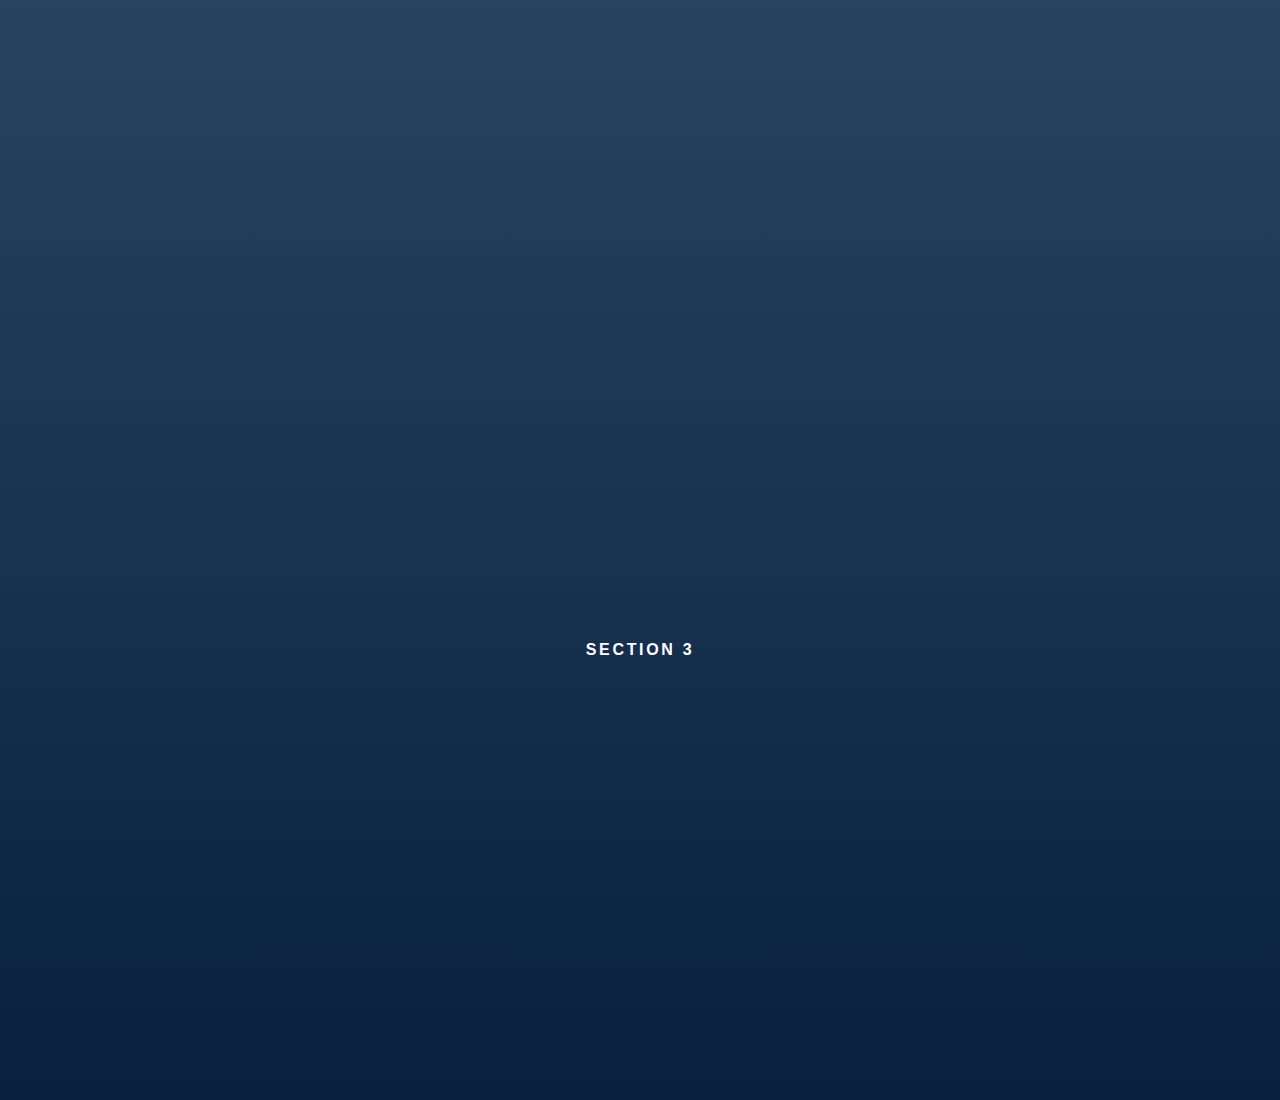
==== commit 8c363e62: "carroect" ====
--- a/index.html
+++ b/index.html
@@ -9,22 +9,12 @@
   <meta content="" name="description">
   <meta content="" name="keywords">
 
-  <!-- Favicons -->
-  <link href="assets/img/favicon.png" rel="icon">
-  <link href="assets/img/apple-touch-icon.png" rel="apple-touch-icon">
 
   <!-- Google Fonts -->
   <link
     href="https://fonts.googleapis.com/css?family=Open+Sans:300,300i,400,400i,600,600i,700,700i|Raleway:300,300i,400,400i,500,500i,600,600i,700,700i|Poppins:300,300i,400,400i,500,500i,600,600i,700,700i"
     rel="stylesheet">
 
-  <!-- Vendor CSS Files -->
-  <link href="assets/vendor/aos/aos.css" rel="stylesheet">
-  <link href="assets/vendor/bootstrap/css/bootstrap.min.css" rel="stylesheet">
-  <link href="assets/vendor/bootstrap-icons/bootstrap-icons.css" rel="stylesheet">
-  <link href="assets/vendor/boxicons/css/boxicons.min.css" rel="stylesheet">
-  <link href="assets/vendor/glightbox/css/glightbox.min.css" rel="stylesheet">
-  <link href="assets/vendor/swiper/swiper-bundle.min.css" rel="stylesheet">
 
   <!-- Template Main CSS File -->
   <link href="style.css" rel="stylesheet">
@@ -38,16 +28,21 @@
   * Author: BootstrapMade.com
   * License: https://bootstrapmade.com/license/
   ======================================================== -->
+  <script src="https://ajax.googleapis.com/ajax/libs/jquery/3.5.1/jquery.min.js"></script>
 </head>
 
 <body>
 
   <header>
-    <div class="triangle left"><h1>This is a title</h1></div>
-    <div class="triangle right"><h1>This is a title</h1></div>
+    <div class="triangle left">
+      <h1>Un petit cadeau</h1>
+    </div>
+    <div class="triangle right">
+      <h1>Le cadeau</h1>
+    </div>
     <button></button>
   </header>
-  
+
   <nav>
     <ul>
       <li>Section 1</li>
@@ -56,7 +51,7 @@
     </ul>
     <div id="nav-close"><i class="fas fa-times"></i></div>
   </nav>
-  
+
   <content>
     <section>Section 1</section>
     <section>Section 2</section>
@@ -64,4 +59,5 @@
   </content>
 </body>
 <script src="./script.js"></script>
+
 </html>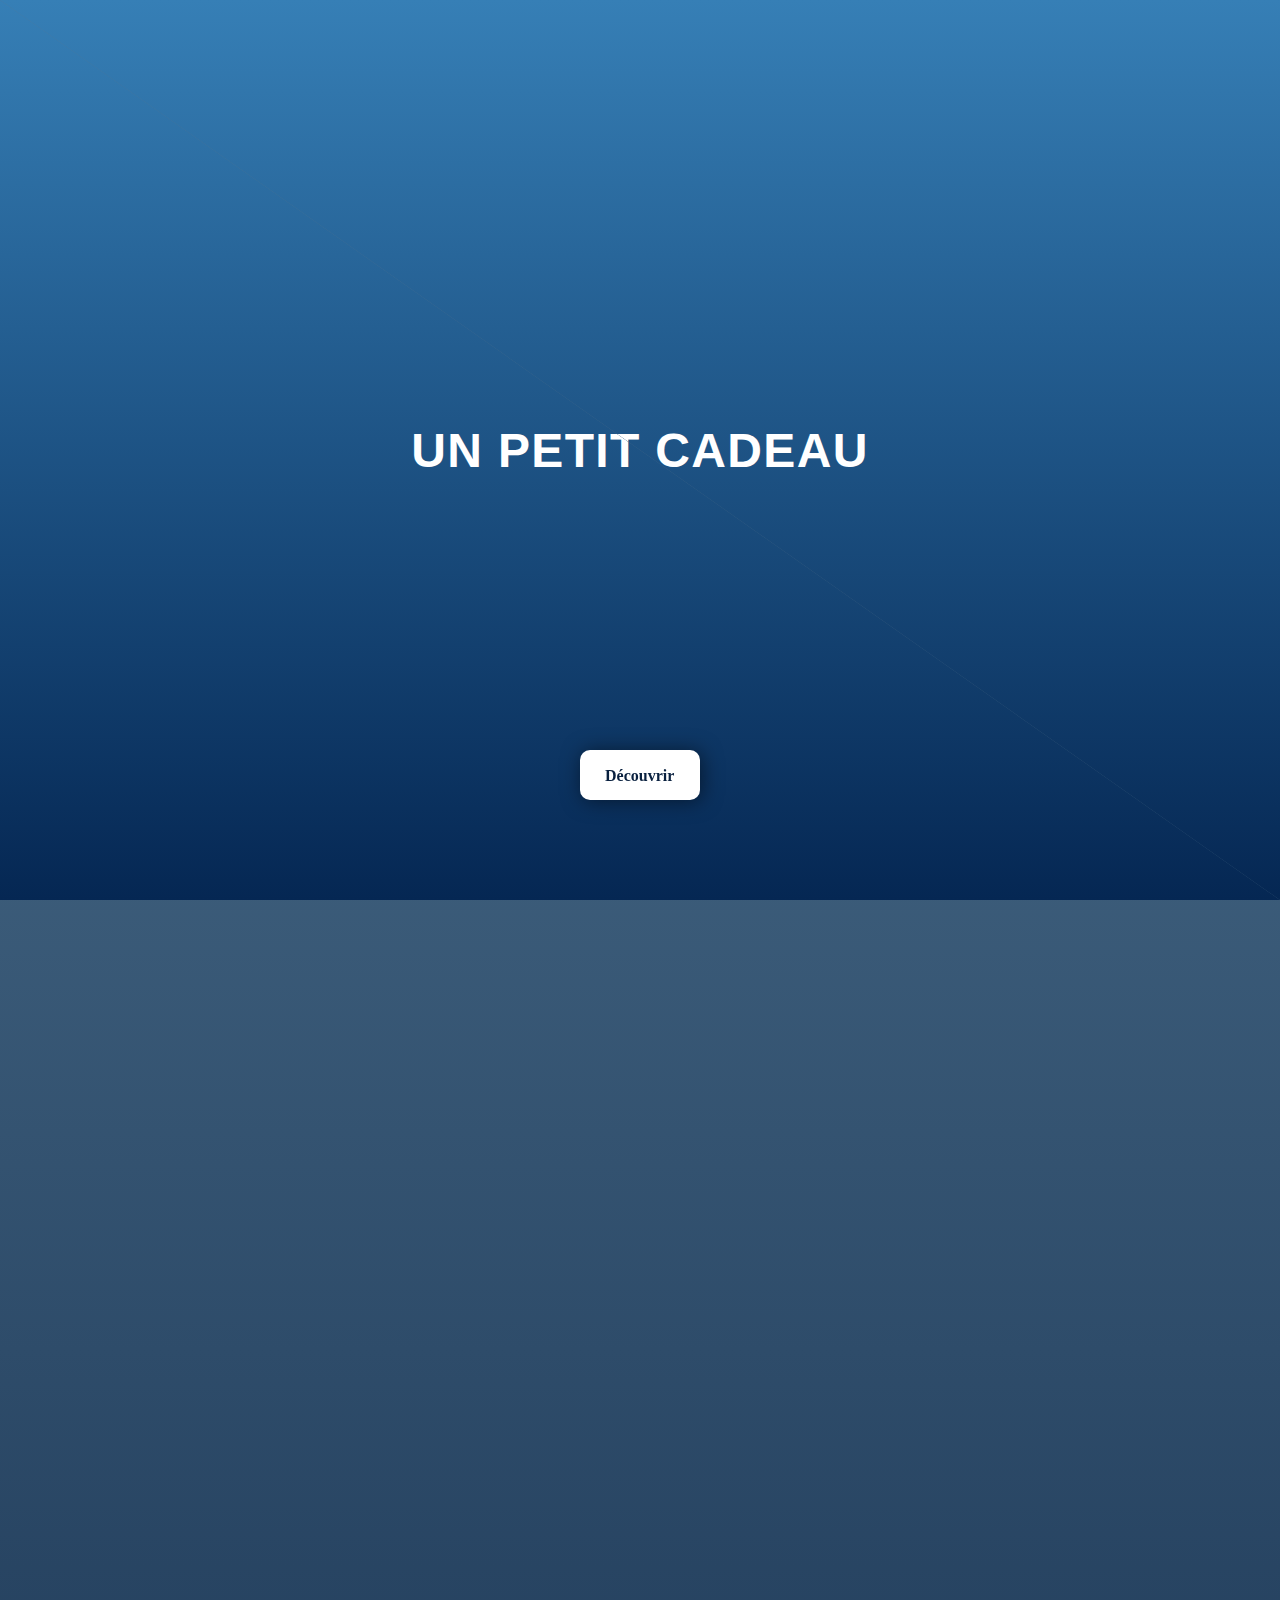
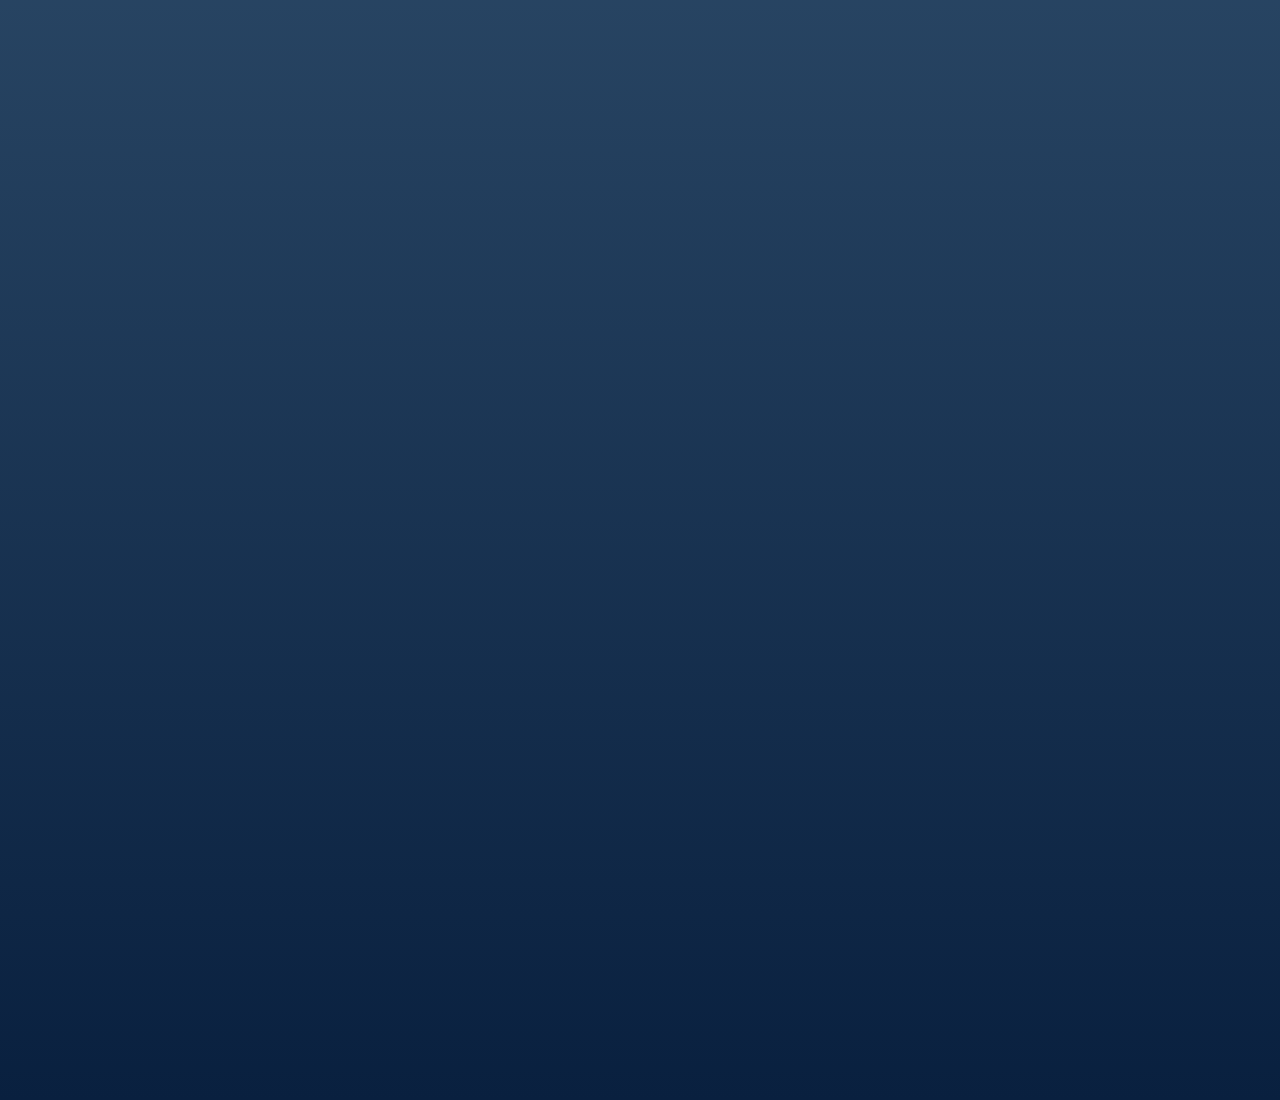
==== commit 157a8a45: "Fireworks" ====
--- a/index.html
+++ b/index.html
@@ -5,7 +5,7 @@
   <meta charset="utf-8">
   <meta content="width=device-width, initial-scale=1.0" name="viewport">
 
-  <title>Thomas Buton</title>
+  <title>Mon amour</title>
   <meta content="" name="description">
   <meta content="" name="keywords">
 
@@ -38,25 +38,40 @@
       <h1>Un petit cadeau</h1>
     </div>
     <div class="triangle right">
-      <h1>Le cadeau</h1>
+      <h1>Un petit cadeau</h1>
     </div>
     <button></button>
   </header>
-
+  <div class="fireworks">
+    <div class="one"></div>
+  </div>
+  <div class="fireworks-2">
+    <div class="two"></div>
+  </div>
+  <div class="fireworks-3">
+    <div class="two"></div>
+  </div>
+  <div class="fireworks-4">
+    <div class="one"></div>
+  </div>
+  <div class="fireworks-5">
+    <div class="two"></div>
+  </div>
+  </div>
   <nav>
     <ul>
-      <li>Section 1</li>
-      <li>Section 2</li>
-      <li>Section 3</li>
+      <div>Lorem ipsum dolor sit amet consectetur adipisicing elit. Provident sunt optio vero in quos veniam unde
+        dolores fuga cum exercitationem, officiis, ex consectetur iste dolorum minus iure. Reiciendis, fugit
+        exercitationem?</div>
     </ul>
     <div id="nav-close"><i class="fas fa-times"></i></div>
   </nav>
 
-  <content>
+  <!-- <content>
     <section>Section 1</section>
     <section>Section 2</section>
     <section>Section 3</section>
-  </content>
+  </content>-->
 </body>
 <script src="./script.js"></script>
 
--- a/style.css
+++ b/style.css
@@ -1,4 +1,5 @@
 @charset "UTF-8";
+
 * {
   margin: 0;
   padding: 0;
@@ -20,12 +21,15 @@
   flex-direction: column;
   justify-content: center;
   align-items: center;
-}
+  z-index: 2;
+}
+
 header h1,
 header button {
   position: relative;
   z-index: 10;
 }
+
 header h1 {
   text-transform: uppercase;
   letter-spacing: 1pt;
@@ -33,6 +37,7 @@
   color: #fff;
   font-family: "Montserrat", sans-serif;
 }
+
 header button {
   font-family: "Font Awesome 5 Free";
   font-weight: 900;
@@ -51,28 +56,43 @@
   transition: all 0.8s cubic-bezier(0.645, 0.045, 0.355, 1), transform 0.3s cubic-bezier(0.455, 0.03, 0.515, 0.955), box-shadow 0.3s cubic-bezier(0.455, 0.03, 0.515, 0.955);
   overflow: hidden;
 }
+
 header button:hover {
   box-shadow: 0 0 0 0 rgba(0, 0, 0, 0.5);
 }
+
 header button:focus {
   outline: 0;
 }
-header button:before, header button:after {
+
+header button:before,
+header button:after {
   font-family: "Font Awesome 5 Free";
   transition: all 0.8s cubic-bezier(0.645, 0.045, 0.355, 1);
   top: 17px;
   position: absolute;
 }
+
 header button:before {
-  content: "";
+  content: "Découvrir";
   opacity: 1;
-  left: 53px;
-}
+  left: 25px;
+}
+
 header button:after {
-  content: "";
-  opacity: 0;
-  left: 0;
-}
+  background-color: #001032;
+  height: 100%;
+  width: 150%;
+  content: "";
+  opacity: 0;
+  left: 0;
+  top: 0;
+}
+
+header button.invisible {
+  display: none;
+}
+
 header .triangle {
   position: absolute;
   z-index: 1;
@@ -80,39 +100,54 @@
   left: 0;
   width: 100%;
   height: 100%;
-  background: linear-gradient(to top, #09203f 0%, #537895 100%);
+  background: linear-gradient(to top, #052753 0%, #367fb6 100%);
   transition: all 0.8s cubic-bezier(0.645, 0.045, 0.355, 1);
   display: flex;
   justify-content: center;
   align-items: center;
   pointer-events: none;
 }
+
 header .triangle.left {
   clip-path: polygon(0 0, 0% 100%, 100% 100%);
 }
+
 header .triangle.right {
   clip-path: polygon(100% 0, 0 0, 100% 100%);
 }
+
+header.open {
+  background-image: url("./Asset 1.png");
+  background-size: 100%;
+  background-repeat: no-repeat;
+  z-index: 0;
+}
+
 header.open .triangle.left {
   clip-path: polygon(0 0, 0 100%, 0 100%);
 }
+
 header.open .triangle.right {
   clip-path: polygon(100% 0, 100% 0, 100% 100%);
 }
+
 header.open button {
   left: 40px;
   bottom: 40px;
   width: 50px;
   border-radius: 50%;
 }
+
 header.open button:before {
   opacity: 0;
   left: 100%;
 }
+
 header.open button:after {
   opacity: 1;
-  left: 18px;
-}
+  /* left: 18px;*/
+}
+
 header.open button.menu {
   width: 100%;
   height: 100%;
@@ -120,6 +155,7 @@
   left: 0;
   border-radius: 0;
 }
+
 header.open button.menu:after {
   left: -100%;
 }
@@ -148,9 +184,11 @@
   align-items: center;
   display: none;
 }
+
 nav ul {
   list-style: none;
 }
+
 nav ul li {
   font-family: "Montserrat", sans-serif;
   font-weight: 700;
@@ -165,19 +203,24 @@
   transform: translateY(-20px);
   transition: all 0.3s cubic-bezier(0.455, 0.03, 0.515, 0.955);
 }
+
 nav ul li:hover {
   text-shadow: 2px 1px 40px rgba(0, 0, 0, 0.5);
   opacity: 0.8;
 }
+
 nav ul li:nth-child(1) {
   animation-delay: 0.8s;
 }
+
 nav ul li:nth-child(2) {
   animation-delay: 0.9s;
 }
+
 nav ul li:nth-child(3) {
   animation-delay: 1s;
 }
+
 nav #nav-close {
   position: fixed;
   top: 40px;
@@ -190,13 +233,156 @@
   color: #09203f;
   transform: translateY(-20px);
 }
+
 @keyframes fadeDown {
   0% {
     opacity: 0;
     transform: translateY(-20px);
   }
+
   100% {
     opacity: 1;
     transform: translateY(0);
   }
+}
+
+
+
+.fireworks,
+.fireworks-2,
+.fireworks-3,
+.fireworks-4,
+.fireworks-5 {
+  position: absolute;
+  border-radius: 50%;
+  width: 150px;
+  height: 150px;
+  z-index: 0;
+}
+
+.fireworks {
+  top: 0;
+  left: 30%;
+}
+
+.fireworks-4 {
+  left: 80%;
+  top: 27%;
+  transform: scale(1.3);
+}
+
+.fireworks-3 {
+  top: 3%;
+  left: 75%;
+  transform: scale(0.7);
+}
+
+.fireworks-2 {
+  top: 60%;
+  left: 5%;
+  transform: scale(0.9);
+}
+
+.fireworks-5 {
+  top: 83%;
+  left: 45%;
+  transform: scale(1);
+}
+
+.one,
+.one:before,
+.one:after,
+.two,
+.two:before,
+.two:after {
+  position: absolute;
+  width: 10px;
+  height: 10px;
+  border-radius: 50%;
+  left: 50%;
+  top: 50%;
+  opacity: 0;
+  transform: translate(-50%, -50%);
+}
+
+.one {
+  border: 5px dotted #ffd166;
+  animation: show 1.5s ease infinite 3s;
+}
+
+.two {
+  border: 5px dotted #118ab2;
+  animation: show 1.5s ease infinite 3.2s;
+}
+
+@keyframes show {
+
+  0%,
+  100% {
+    height: 10px;
+    width: 10px;
+    opacity: 0;
+  }
+
+  50% {
+    height: 400px;
+    width: 400px;
+    opacity: 1;
+  }
+}
+
+.one:before {
+  content: "";
+  border: 5px dotted #ef476f;
+  animation: show-2 1.2s ease infinite 3.2s;
+}
+
+.two:before {
+  content: "";
+  border: 5px dotted #ffd166;
+  animation: show-2 1.2s ease infinite 3.4s;
+}
+
+.one:after {
+  content: "";
+  border: 5px dotted #118ab2;
+  animation: show-3 1.2s ease infinite 3.4s;
+}
+
+.two:after {
+  content: "";
+  border: 5px dotted #ef476f;
+  animation: show-3 1.2s ease infinite 3.6s;
+}
+
+@keyframes show-2 {
+
+  0%,
+  100% {
+    height: 10px;
+    width: 10px;
+    opacity: 0;
+  }
+
+  50% {
+    height: 130px;
+    width: 130px;
+    opacity: 1;
+  }
+}
+
+@keyframes show-3 {
+
+  0%,
+  100% {
+    height: 10px;
+    width: 10px;
+    opacity: 0;
+  }
+
+  50% {
+    height: 160px;
+    width: 160px;
+    opacity: 1;
+  }
 }